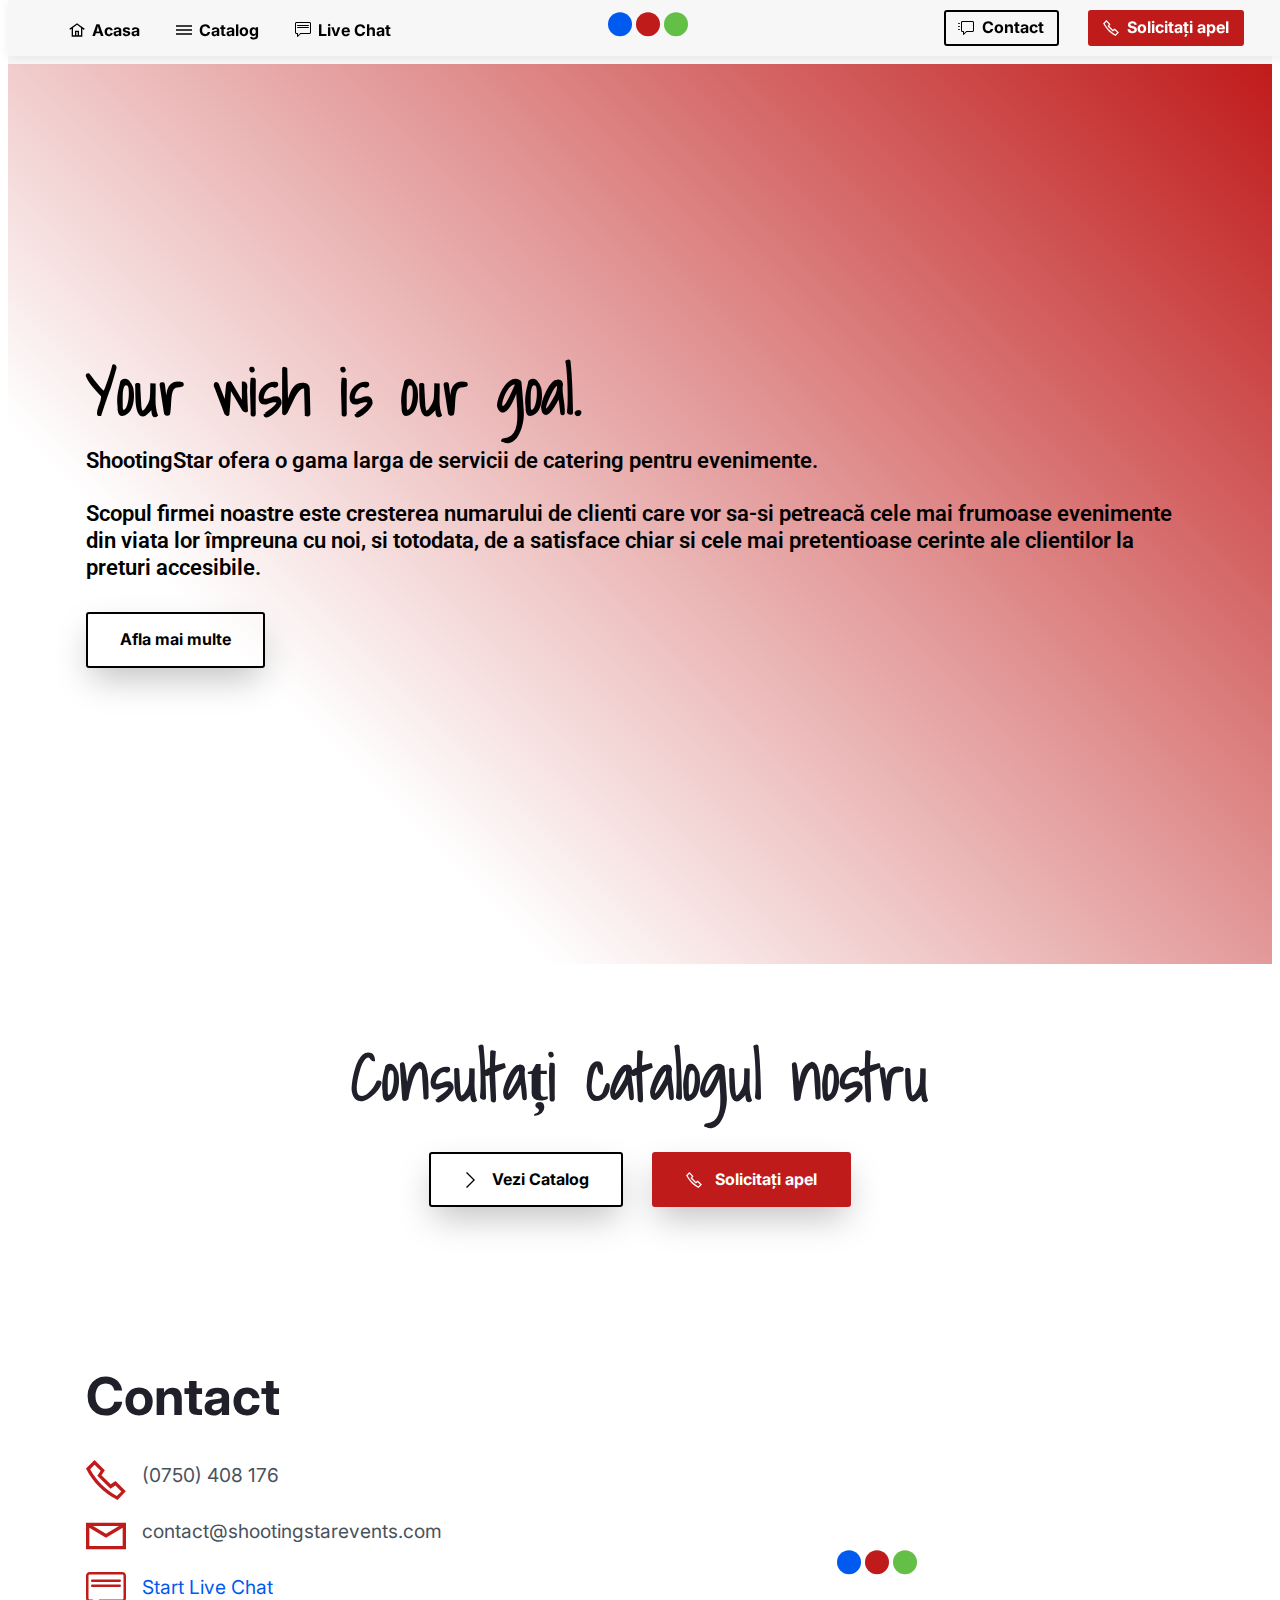
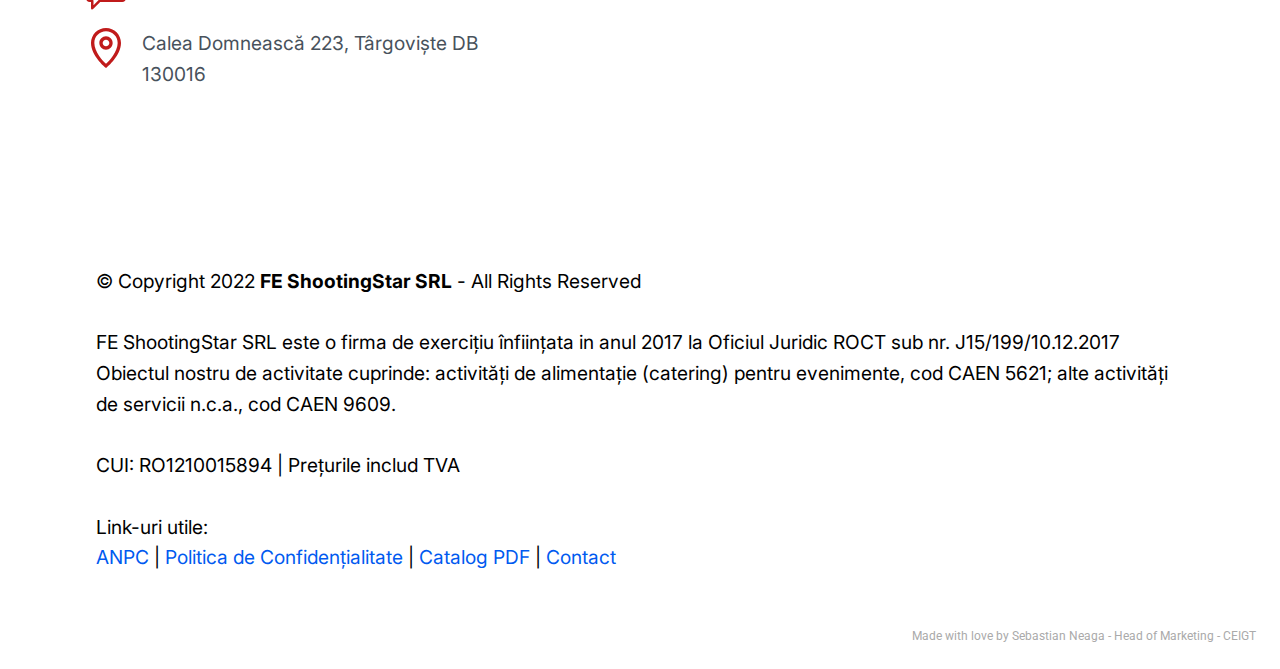
==== index.html @ e724f96f "FE" ====
<!DOCTYPE html>
<html amp >
<head>
  <!-- Site made by Sebastian Neaga -->
  <meta charset="UTF-8">
  <meta http-equiv="X-UA-Compatible" content="IE=edge">
  <meta name="generator" content="CEIGT">
  <meta name="viewport" content="width=device-width, initial-scale=1, minimum-scale=1">
  <link rel="shortcut icon" href="assets/images/logo-auto-x2-148x137.png" type="image/x-icon">
  <meta name="description" content="">
  <meta name="amp-script-src" content="">

  <title>Acasa</title>

<link rel="canonical" href="./">
 <style amp-boilerplate>body{-webkit-animation:-amp-start 8s steps(1,end) 0s 1 normal both;-moz-animation:-amp-start 8s steps(1,end) 0s 1 normal both;-ms-animation:-amp-start 8s steps(1,end) 0s 1 normal both;animation:-amp-start 8s steps(1,end) 0s 1 normal both}@-webkit-keyframes -amp-start{from{visibility:hidden}to{visibility:visible}}@-moz-keyframes -amp-start{from{visibility:hidden}to{visibility:visible}}@-ms-keyframes -amp-start{from{visibility:hidden}to{visibility:visible}}@-o-keyframes -amp-start{from{visibility:hidden}to{visibility:visible}}@keyframes -amp-start{from{visibility:hidden}to{visibility:visible}}</style>
<noscript><style amp-boilerplate>body{-webkit-animation:none;-moz-animation:none;-ms-animation:none;animation:none}</style></noscript>
<link href="https://fonts.googleapis.com/css?family=Shadows+Into+Light:400&display=swap" rel="stylesheet">
 <link href="https://fonts.googleapis.com/css?family=Inter:100,200,300,400,500,600,700,800,900&display=swap" rel="stylesheet">
 <link href="https://fonts.googleapis.com/css?family=Roboto:100,100i,300,300i,400,400i,500,500i,700,700i,900,900i&display=swap" rel="stylesheet">

 <style amp-custom>
div,span,h1,h2,h3,h4,h5,h6,p,blockquote,a,ol,ul,li,figcaption,textarea,input{font: inherit;}*{-webkit-box-sizing: border-box;box-sizing: border-box;outline: none;}*:focus{outline: none;}body{position: relative;font-style: normal;line-height: 1.6;color: #48525c;}section{background-color: #eeeeee;background-position: 50% 50%;background-repeat: no-repeat;background-size: cover;overflow: hidden;padding: 0;}h1,h2,h3,h4,h5,h6{margin: 0;padding: 0;}p,li,blockquote{letter-spacing: normal;line-height: 1.6;}ul,ol,blockquote,p{margin-bottom: 0;margin-top: 0;}a{cursor: pointer;}a,a:hover{text-decoration: none;}a.mbr-iconfont:hover{text-decoration: none;}h1,h2,h3,h4,h5,h6,.display-1,.display-2,.display-4,.display-5,.display-7{word-break: break-word;word-wrap: break-word;}b,strong{font-weight: bold;}blockquote{padding: 10px 0 10px 20px;position: relative;border-left: 3px solid;}input:-webkit-autofill,input:-webkit-autofill:hover,input:-webkit-autofill:focus,input:-webkit-autofill:active{-webkit-transition-delay: 9999s;transition-delay: 9999s;-webkit-transition-property: background-color,color;-o-transition-property: background-color,color;transition-property: background-color,color;}html,body{height: auto;min-height: 100vh;}.mbr-section-title{margin: 0;padding: 0;font-style: normal;line-height: 1.2;width: 100%;color: #20202a;}.mbr-section-subtitle{line-height: 1.2;width: 100%;color: #20202a;}.mbr-text{font-style: normal;line-height: 1.6;width: 100%;color: #48525c;font-weight: 400;}.mbr-white{color: #ffffff;}.mbr-black{color: #000000;}.align-left{text-align: left;}.align-left .list-item{justify-content: flex-start;}.align-center{text-align: center;}.align-center .list-item{justify-content: center;}.align-right{text-align: right;}.align-right .list-item{justify-content: flex-end;}@media (max-width: 767px){.align-left,.align-center,.align-right{text-align: center;}.align-left .list-item,.align-center .list-item,.align-right .list-item{justify-content: center;}}.mbr-light{font-weight: 300;}.mbr-regular{font-weight: 400;}.mbr-semibold{font-weight: 600;}.mbr-bold{font-weight: 700;}.icons-list a{margin: 0;}.icons-list a:last-child{margin: 0;}.mbr-figure{align-self: center;}.hidden{visibility: hidden;}.super-hide{display: none;}.inactive{-webkit-user-select: none;-moz-user-select: none;-ms-user-select: none;user-select: none;pointer-events: none;-webkit-user-drag: none;user-drag: none;}.mbr-overlay{position: absolute;bottom: 0;left: 0;right: 0;top: 0;z-index: 0;}.map-placeholder{display: none;}.google-map,.google-map iframe{position: relative;width: 100%;height: 400px;}amp-img{width: 100%;}amp-img img{max-height: 100%;max-width: 100%;}img.mbr-temp{width: 100%;}.rounded{border-radius: 50%;}.is-builder .nodisplay + img[async],.is-builder .nodisplay + img[decoding="async"],.is-builder amp-img > a + img[async],.is-builder amp-img > a + img[decoding="async"]{display: none;}html:not(.is-builder) amp-img > a{position: absolute;top: 0;bottom: 0;left: 0;right: 0;z-index: 1;}.is-builder .temp-amp-sizer{position: absolute;}.is-builder amp-youtube .temp-amp-sizer,.is-builder amp-vimeo .temp-amp-sizer{position: static;}.mobirise-spinner{position: absolute;top: 50%;left: 40%;margin-left: 10%;-webkit-transform: translate3d(-50%,-50%,0);z-index: 4;}.mobirise-spinner em{width: 24px;height: 24px;background: #3ac;border-radius: 100%;display: inline-block;-webkit-animation: slide 1s infinite;}.mobirise-spinner em:nth-child(1){-webkit-animation-delay: 0.1s;}.mobirise-spinner em:nth-child(2){-webkit-animation-delay: 0.2s;}.mobirise-spinner em:nth-child(3){-webkit-animation-delay: 0.3s;}@-moz-keyframes slide{0%{-webkit-transform: scale(1);}50%{opacity: 0.3;-webkit-transform: scale(2);}100%{-webkit-transform: scale(1);}}@-webkit-keyframes slide{0%{-webkit-transform: scale(1);}50%{opacity: 0.3;-webkit-transform: scale(2);}100%{-webkit-transform: scale(1);}}@-o-keyframes slide{0%{-webkit-transform: scale(1);}50%{opacity: 0.3;-webkit-transform: scale(2);}100%{-webkit-transform: scale(1);}}@keyframes slide{0%{-webkit-transform: scale(1);}50%{opacity: 0.3;-webkit-transform: scale(2);}100%{-webkit-transform: scale(1);}}.mobirise-loader .amp-active > div{display: none;}.iconfont-wrapper{display: inline-flex;}.mbr-flex{display: flex;}.flex-wrap{flex-wrap: wrap;}.mbr-jc-s{justify-content: flex-start;}.mbr-jc-c{justify-content: center;}.mbr-jc-e{justify-content: flex-end;}.mbr-row-reverse{flex-direction: row-reverse;}.mbr-column{flex-direction: column;}amp-img,img{height: 100%;width: 100%;}.hidden-slide{display: none;}.visible-slide{display: flex;}section,.container,.container-fluid{position: relative;word-wrap: break-word;}.mbr-fullscreen .mbr-overlay{min-height: 100vh;}.mbr-fullscreen{display: flex;align-items: center;height: 100vh;min-height: 100vh;padding: 3rem 0;}.container{padding: 0 1rem;width: 100%;margin-right: auto;margin-left: auto;}@media (max-width: 767px){.container{max-width: 540px;}} @media (min-width: 768px){.container{max-width: 720px;}} @media (min-width: 992px){.container{max-width: 960px;}} @media (min-width: 1200px){.container{max-width: 1140px;}}.container-fluid{width: 100%;padding: 0 1rem;}.btn{position: relative;font-weight: 700;margin: 0.4rem 0.9rem;border: 2px solid;font-style: normal;white-space: normal;transition: all 0.3s cubic-bezier(0.25,0.1,0.25,1);display: inline-flex;align-items: center;justify-content: center;word-break: break-word;line-height: 1.2rem;letter-spacing: normal;}.btn-form{padding: 1rem 2rem;}.btn-form:hover{cursor: pointer;}.btn{padding: 1rem 2rem;border-radius: 3px;}.btn-sm{padding: 0.4rem 0.8rem;border-radius: 3px;}.btn-md{padding: 1rem 2rem;border-radius: 3px;}.btn-lg{padding: 1.2rem 3.2rem;border-radius: 3px;}form .btn,form .mbr-section-btn{margin: 0;}.note-popover .btn:after{display: none;}.mbr-section-btn{margin: 0 -0.9rem;font-size: 0;}nav .mbr-section-btn{margin-left: 0rem;margin-right: 0rem;}.btn .mbr-iconfont,.btn.btn-md .mbr-iconfont{cursor: pointer;margin: 0 0.8rem 0 0;}.btn-sm .mbr-iconfont{margin: 0 0.5rem 0 0;}[type="submit"]{-webkit-appearance: none;}section.menu{min-height: 56px;overflow: visible;padding: 0;}.menu-container{display: flex;-webkit-box-pack: justify;-ms-flex-pack: justify;justify-content: space-between;align-items: center;min-height: 56px;}@media (max-width: 991px){.menu-container{max-width: 100%;padding: 0.5rem 1rem;}} @media (max-width: 767px){.menu-container{padding: 0.5rem 1rem;}}.navbar{z-index: 100;width: 100%;position: absolute;box-shadow: 0 2px 10px 0 rgba(0,0,0,0.07);}.navbar-fixed-top{position: fixed;top: 0;}.navbar-brand{display: flex;align-items: center;word-break: break-word;z-index: 1;}.navbar-logo{margin: 0 0.8rem 0 0;}@media (max-width: 767px){.navbar-logo amp-img{max-height: 35px;max-width: 35px;}}.navbar-caption-wrap{display: flex;}.navbar .navbar-collapse{display: flex;-ms-flex-preferred-size: auto;flex-basis: auto;align-items: center;justify-content: space-between;width: 100%;}@media (max-width: 991px){.navbar .navbar-collapse{display: none;position: absolute;top: 0;right: 0;height: 100vh;overflow-y: auto;padding: 70px 2rem 1rem;z-index: 1;}}@media (max-width: 991px){.navbar.opened .navbar-collapse.show,.navbar.opened .navbar-collapse.collapsing{display: block;}.is-builder .navbar-collapse{position: fixed;}}.navbar-nav{list-style-type: none;display: flex;flex-wrap: wrap;padding-left: 0;min-width: 10rem;}@media (max-width: 991px){.navbar-nav{flex-direction: column;}} .navbar-nav .mbr-iconfont{margin: 0 0.2rem 0 0;}.nav-item{word-break: break-all;}.nav-link{display: flex;align-items: center;justify-content: center;}.nav-link,.navbar-caption{transition: all 0.2s;letter-spacing: normal;}.nav-dropdown .dropdown-menu{min-width: 10rem;position: absolute;left: 0;padding: 10px 0;border-radius: 0 0 4px 4px;transition: opacity 0.2s cubic-bezier(0.25,0.1,0.25,1);}.nav-dropdown .dropdown-menu .dropdown-item{line-height: normal;display: flex;justify-content: center;align-items: center;padding: 0 15px;margin: 20px 0;white-space: nowrap;}.nav-dropdown .dropdown-menu .dropdown-item:active{background: none;}.nav-dropdown .dropdown-menu .dropdown{position: relative;}.dropdown-menu .dropdown:hover > .dropdown-menu{opacity: 1;pointer-events: all;}.nav-dropdown .dropdown-submenu{top: 0;left: 100%;margin: 0;}.nav-item.dropdown{position: relative;}.nav-item.dropdown .dropdown-menu{opacity: 0;pointer-events: none;}.nav-item.dropdown:hover > .dropdown-menu{opacity: 1;pointer-events: all;}.link.dropdown-toggle:after{content: "";margin-left: 0.25rem;border-top: 0.35em solid;border-right: 0.35em solid transparent;border-left: 0.35em solid transparent;border-bottom: 0;}.navbar .dropdown.open > .dropdown-menu{display: block;}@media (max-width: 991px){.is-builder .nav-dropdown .dropdown-menu{position: relative;}.nav-dropdown .dropdown-submenu{left: 0;}.nav-dropdown .dropdown-menu .dropdown-item{padding: 0;margin: 0 0 1rem 0;justify-content: center;}.nav-dropdown .dropdown-menu .dropdown-item:after{right: auto;}.navbar.opened .dropdown-menu{top: 0;}.dropdown-toggle[data-toggle="dropdown-submenu"]:after{content: "";margin-left: 0.25rem;border-top: 0.35em solid;border-right: 0.35em solid transparent;border-left: 0.35em solid transparent;border-bottom: 0;top: 55%;}}.navbar-buttons{display: flex;flex-wrap: wrap;align-items: center;justify-content: center;}@media (max-width: 991px){.navbar-buttons{flex-direction: column;}}.menu-social-list{display: flex;align-items: center;justify-content: center;flex-wrap: wrap;}.menu-social-list a{margin: 0 0.5rem;}.menu-social-list a span{font-size: 1.5rem;}button.navbar-toggler{position: relative;width: 31px;height: 20px;cursor: pointer;transition: all .2s;-ms-flex-item-align: center;-ms-grid-row-align: center;align-self: center;}.hamburger span{position: absolute;right: 0;width: 30px;height: 2px;border-right: 5px;}.hamburger span:nth-child(1){top: 0;transition: all .2s;}.hamburger span:nth-child(2){top: 8px;transition: all .15s;}.hamburger span:nth-child(3){top: 8px;transition: all .15s;}.hamburger span:nth-child(4){top: 16px;transition: all .2s;}nav.opened .navbar-toggler:not(.hide) .hamburger span:nth-child(4),nav.opened .navbar-toggler:not(.hide) .hamburger span:nth-child(1){top: 8px;width: 0;opacity: 0;right: 50%;transition: all .2s;}nav.opened .navbar-toggler:not(.hide) .hamburger span:nth-child(2){transform: rotate(-45deg);transition: all .25s;}nav.opened .navbar-toggler:not(.hide) .hamburger span:nth-child(3){transform: rotate(45deg);transition: all .25s;}.ampstart-btn.hamburger{position: relative;margin-left: auto;height: 20px;width: 30px;background: none;border: none;cursor: pointer;z-index: 1000;}@media (min-width: 992px){.nav-dropdown .dropdown-menu{box-shadow: 0 10px 25px 0 rgba(0,0,0,0.2);}.ampstart-btn,amp-sidebar{display: none;}.dropdown-menu .dropdown-toggle:after{content: "";border-bottom: 0.35em solid transparent;border-left: 0.35em solid;border-right: 0;border-top: 0.35em solid transparent;margin-left: 0.3rem;margin-top: -0.3077em;position: absolute;right: 1.1538em;top: 50%;}}.close-sidebar{width: 30px;height: 30px;position: relative;cursor: pointer;background-color: transparent;border: none;}.close-sidebar span{position: absolute;left: 0;width: 30px;height: 2px;border-right: 5px;top: 14px;}.close-sidebar span:nth-child(1){transform: rotate(-45deg);}.close-sidebar span:nth-child(2){transform: rotate(45deg);}.builder-sidebar{position: relative;height: 100vh;overflow-y: auto;min-width: 10rem;z-index: 1030;padding: 1rem 2rem;max-width: 20rem;}.builder-sidebar .dropdown:hover > .dropdown-menu{position: relative;text-align: center;}section.sidebar-open:before{content: '';position: fixed;top: 0;bottom: 0;right: 0;left: 0;background-color: rgba(0,0,0,0.2);z-index: 1040;}.is-builder section.horizontal-menu .ampstart-btn{display: none;}.is-builder section.horizontal-menu .dropdown-menu{z-index: auto;opacity: 1;pointer-events: auto;}.is-builder .menu{overflow: visible;}#sidebar{background-color: transparent;}.card-title{margin: 0;}.card{position: relative;background-color: transparent;border: none;border-radius: 0;width: 100%;padding: 0 1rem;}@media (max-width: 767px){.card:not(.last-child){padding-bottom: 30px;}} .card .card-img{width: auto;border-radius: 0;}.card .card-wrapper{height: 100%;}@media (max-width: 767px){.card .card-wrapper{flex-direction: column;}} .card img{height: 100%;-o-object-fit: cover;object-fit: cover;-o-object-position: center;object-position: center;}.card-inner,.items-list{display: flex;flex-direction: column;}.items-list{list-style-type: none;padding: 0;}.items-list .list-item{padding: 1rem 2rem;}.card-head{padding: 1.5rem 2rem;}.card-price-wrap{padding: 1rem 2rem;}.card-button{padding: 1rem;margin: 0;}.timeline-wrap{position: relative;}.timeline-wrap .iconBackground{position: absolute;left: 50%;width: 20px;height: 20px;line-height: 30px;text-align: center;border-radius: 50%;font-size: 30px;display: inline-block;background-color: #000000;top: 20px;margin: 0 0 0 -10px;}@media (max-width: 767px){.timeline-wrap .iconBackground{left: 0;}}.separline{position: relative;}@media (max-width: 767px){.separline:not(.last-child){padding-bottom: 2rem;}} .separline:before{position: absolute;content: "";width: 2px;background-color: #000000;left: calc(50% - 1px);height: calc(100% - 20px);top: 40px;}@media (max-width: 767px){.separline:before{left: 0;}}.gallery-img-wrap{position: relative;height: 100%;}.gallery-img-wrap:hover{cursor: pointer;}.gallery-img-wrap:hover .icon-wrap,.gallery-img-wrap:hover .caption-on-hover{opacity: 1;}.gallery-img-wrap:hover:after{opacity: .5;}.gallery-img-wrap amp-img{height: 100%;}.gallery-img-wrap:after{content: "";position: absolute;top: 0;bottom: 0;left: 0;right: 0;background: #000;opacity: 0;transition: opacity 0.2s;pointer-events: none;}.gallery-img-wrap .icon-wrap,.gallery-img-wrap .img-caption{z-index: 3;pointer-events: none;position: absolute;}.gallery-img-wrap .icon-wrap,.gallery-img-wrap .caption-on-hover{opacity: 0;transition: opacity 0.2s;}.gallery-img-wrap .icon-wrap{left: 50%;top: 50%;transform: translate(-50%,-50%);background-color: #fff;padding: .5rem;border-radius: 50%;}.gallery-img-wrap .amp-iconfont{color: #000;font-size: 1rem;width: 1rem;display: block;}.gallery-img-wrap .img-caption{left: 0;right: 0;}.gallery-img-wrap .img-caption.caption-top{top: 0;}.gallery-img-wrap .img-caption.caption-bottom{bottom: 0;}.gallery-img-wrap .img-caption:not(.caption-on-hover):after{content: "";position: absolute;top: 0;left: 0;right: 0;height: 100%;transition: opacity 0.2s;z-index: -1;pointer-events: none;}@media (max-width: 767px){.gallery-img-wrap:after,.gallery-img-wrap:hover:after,.gallery-img-wrap .icon-wrap{display: none;}.gallery-img-wrap .caption-on-hover{opacity: 1;}}.is-builder .gallery-img-wrap .icon-wrap,.is-builder .gallery-img-wrap .img-caption > *{pointer-events: all;}.amp-carousel-button,.dots-wrapper .dots span{transition: all 0.4s;cursor: pointer;outline: none;}.amp-carousel-button{width: 50px;height: 50px;border-radius: 50%;}.dots-wrapper .dots{display: inline-block;margin: 4px 8px;}.dots-wrapper .dots span{display: block;border-radius: 12px;height: 24px;width: 24px;background-color: #ffffff;border: 10px solid #cccccc;opacity: 0.5;}.dots-wrapper .dots span.current{width: 40px;}.dots-wrapper .dots span:hover,.dots-wrapper .dots span.current{opacity: 1;}.amp-carousel-button-next:after{right: 1rem;}.amp-carousel-button-prev:after{left: 1rem;}button.btn-img{cursor: pointer;}.is-builder .preview button.btn-img{opacity: 0.5;position: relative;pointer-events: none;}amp-image-lightbox,.lightbox{background: rgba(0,0,0,0.8);display: flex;flex-wrap: wrap;align-items: center;justify-content: center;width: 100%;height: 100%;overflow: auto;}amp-image-lightbox a.control,.lightbox a.control{position: absolute;cursor: default;top: 0;right: 0;}amp-image-lightbox .close,.lightbox .close{background: none;border: none;position: absolute;top: 16px;right: 16px;height: 32px;width: 32px;cursor: pointer;z-index: 1000;}amp-image-lightbox .close:before,amp-image-lightbox .close:after,.lightbox .close:before,.lightbox .close:after{position: absolute;top: 0;right: 16px;content: ' ';height: 32px;width: 2px;background-color: #fff;}amp-image-lightbox .close:before,.lightbox .close:before{transform: rotate(45deg);}amp-image-lightbox .close:after,.lightbox .close:after{transform: rotate(-45deg);}amp-image-lightbox .video-block,.lightbox .video-block{width: 100%;}div[submit-success] > *,div[submit-error] > *{padding: 15px;margin-bottom: 1rem;}.form-block{z-index: 1;background-color: transparent;padding: 0;position: relative;overflow: hidden;}.form-block .mbr-overlay{z-index: -1;}@media (max-width: 991px){.form-block{padding: 0;}}form input,form textarea,form select{padding: 1rem;line-height: 1.2rem;width: 100%;background: #ffffff;border-width: 2px;border-style: solid;border-color: #767676;border-radius: 3px;color: #000000;}form input[type="checkbox"],form input[type="radio"]{border: none;background: none;width: auto;}form .field{padding-bottom: 0.5rem;padding-top: 0.5rem;}form textarea.field-input{height: 200px;}form .fieldset{display: flex;justify-content: center;flex-wrap: wrap;align-items: center;}textarea[type="hidden"]{display: none;}.form-check{margin-bottom: 0;}.form-check-label{padding-left: 0;}.form-check-input{position: relative;margin: 4px;}.form-check-inline{display: inline-flex;align-items: center;padding-left: 0;margin-right: .75rem;}.mbr-row,.mbr-form-row{display: -webkit-box;display: -ms-flexbox;display: flex;-ms-flex-wrap: wrap;flex-wrap: wrap;margin-left: -1rem;margin-right: -1rem;}.mbr-form-row{margin-left: -0.5rem;margin-right: -0.5rem;}.mbr-form-row > [class*="mbr-col"]{padding-left: 0.5rem;padding-right: 0.5rem;}@media (max-width: 767px){.mbr-col,.mbr-col-auto{padding-right: 1rem;padding-left: 1rem;}.mbr-col-sm-12{-ms-flex: 0 0 100%;-webkit-box-flex: 0;flex: 0 0 100%;max-width: 100%;padding-right: 1rem;padding-left: 1rem;}}@media (min-width: 768px){.mbr-col,.mbr-col-auto{padding-right: 1rem;padding-left: 1rem;}.mbr-col-md-2{-ms-flex: 0 0 16.6666666667%;-webkit-box-flex: 0;flex: 0 0 16.6666666667%;max-width: 16.6666666667%;padding-right: 1rem;padding-left: 1rem;}.mbr-col-md-3{-ms-flex: 0 0 25%;-webkit-box-flex: 0;flex: 0 0 25%;max-width: 25%;padding-right: 1rem;padding-left: 1rem;}.mbr-col-md-4{-ms-flex: 0 0 33.3333333333%;-webkit-box-flex: 0;flex: 0 0 33.3333333333%;max-width: 33.3333333333%;padding-right: 1rem;padding-left: 1rem;}.mbr-col-md-5{-ms-flex: 0 0 41.6666666667%;-webkit-box-flex: 0;flex: 0 0 41.6666666667%;max-width: 41.6666666667%;padding-right: 1rem;padding-left: 1rem;}.mbr-col-md-6{-ms-flex: 0 0 50%;-webkit-box-flex: 0;flex: 0 0 50%;max-width: 50%;padding-right: 1rem;padding-left: 1rem;}.mbr-col-md-7{-ms-flex: 0 0 58.3333333333%;-webkit-box-flex: 0;flex: 0 0 58.3333333333%;max-width: 58.3333333333%;padding-right: 1rem;padding-left: 1rem;}.mbr-col-md-8{-ms-flex: 0 0 66.6666666667%;-webkit-box-flex: 0;flex: 0 0 66.6666666667%;max-width: 66.6666666667%;padding-right: 1rem;padding-left: 1rem;}.mbr-col-md-10{-ms-flex: 0 0 83.3333333333%;-webkit-box-flex: 0;flex: 0 0 83.3333333333%;max-width: 83.3333333333%;padding-right: 1rem;padding-left: 1rem;}.mbr-col-md-12{-ms-flex: 0 0 100%;-webkit-box-flex: 0;flex: 0 0 100%;max-width: 100%;padding-right: 1rem;padding-left: 1rem;}}.mbr-col{-ms-flex: 1 1 auto;-webkit-box-flex: 1;flex: 1 1 auto;max-width: 100%;}.mbr-col-auto{-ms-flex: 0 0 auto;flex: 0 0 auto;width: auto;}@media (min-width: 992px){.mbr-col,.mbr-col-auto{padding-right: 1rem;padding-left: 1rem;}.mbr-col-lg-2{-ms-flex: 0 0 16.6666666667%;-webkit-box-flex: 0;flex: 0 0 16.6666666667%;max-width: 16.6666666667%;padding-right: 1rem;padding-left: 1rem;}.mbr-col-lg-3{-ms-flex: 0 0 25%;-webkit-box-flex: 0;flex: 0 0 25%;max-width: 25%;padding-right: 1rem;padding-left: 1rem;}.mbr-col-lg-4{-ms-flex: 0 0 33.3333333333%;-webkit-box-flex: 0;flex: 0 0 33.3333333333%;max-width: 33.3333333333%;padding-right: 1rem;padding-left: 1rem;}.mbr-col-lg-5{-ms-flex: 0 0 41.6666666667%;-webkit-box-flex: 0;flex: 0 0 41.6666666667%;max-width: 41.6666666667%;padding-right: 1rem;padding-left: 1rem;}.mbr-col-lg-6{-ms-flex: 0 0 50%;-webkit-box-flex: 0;flex: 0 0 50%;max-width: 50%;padding-right: 1rem;padding-left: 1rem;}.mbr-col-lg-7{-ms-flex: 0 0 58.3333333333%;-webkit-box-flex: 0;flex: 0 0 58.3333333333%;max-width: 58.3333333333%;padding-right: 1rem;padding-left: 1rem;}.mbr-col-lg-8{-ms-flex: 0 0 66.6666666667%;-webkit-box-flex: 0;flex: 0 0 66.6666666667%;max-width: 66.6666666667%;padding-right: 1rem;padding-left: 1rem;}.mbr-col-lg-9{-ms-flex: 0 0 75%;-webkit-box-flex: 0;flex: 0 0 75%;max-width: 75%;padding-right: 1rem;padding-left: 1rem;}.mbr-col-lg-10{-ms-flex: 0 0 83.3333333333%;-webkit-box-flex: 0;flex: 0 0 83.3333333333%;max-width: 83.3333333333%;padding-right: 1rem;padding-left: 1rem;}.mbr-col-lg-12{-ms-flex: 0 0 100%;-webkit-box-flex: 0;flex: 0 0 100%;max-width: 100%;padding-right: 1rem;padding-left: 1rem;}}@media (min-width: 992px){.lg-pb{padding-bottom: 3rem;}}@media (max-width: 991px){.md-pb{padding-bottom: 3rem;}}.mbr-pt-1,.mbr-py-1{padding-top: 10px;}.mbr-pb-1,.mbr-py-1{padding-bottom: 10px;}.mbr-px-1{padding-left: 10px;padding-right: 10px;}.mbr-p-1{padding: 10px;}.mbr-pt-2,.mbr-py-2{padding-top: 1rem;}.mbr-pb-2,.mbr-py-2{padding-bottom: 1rem;}.mbr-px-2{padding-left: 1rem;padding-right: 1rem;}.mbr-p-2{padding: 1rem;}.mbr-pt-3,.mbr-py-3{padding-top: 25px;}.mbr-pb-3,.mbr-py-3{padding-bottom: 25px;}.mbr-px-3{padding-left: 25px;padding-right: 25px;}.mbr-p-3{padding: 25px;}.mbr-pt-4,.mbr-py-4{padding-top: 2rem;}.mbr-pb-4,.mbr-py-4{padding-bottom: 2rem;}.mbr-px-4{padding-left: 2rem;padding-right: 2rem;}.mbr-p-4{padding: 2rem;}.mbr-pt-5,.mbr-py-5{padding-top: 3rem;}.mbr-pb-5,.mbr-py-5{padding-bottom: 3rem;}.mbr-px-5{padding-left: 3rem;padding-right: 3rem;}.mbr-p-5{padding: 3rem;}@media (max-width: 991px){.mbr-py-4,.mbr-py-5{padding-top: 1rem;padding-bottom: 1rem;}.mbr-px-4,.mbr-px-5{padding-left: 1rem;padding-right: 1rem;}.mbr-p-3,.mbr-p-4,.mbr-p-5{padding: 1rem;}}.mbr-ml-auto{margin-left: auto;}.mbr-mr-auto{margin-right: auto;}.mbr-m-auto{margin: auto;}#scrollToTopMarker{position: absolute;width: 0px;height: 0px;top: 300px;}#scrollToTopButton{position: fixed;bottom: 25px;right: 25px;opacity: .4;z-index: 5000;font-size: 32px;height: 60px;width: 60px;border: none;border-radius: 3px;cursor: pointer;}#scrollToTopButton:focus{outline: none;}#scrollToTopButton a:before{content: '';position: absolute;height: 40%;top: 36%;width: 2px;left: calc(50% - 1px);}#scrollToTopButton a:after{content: '';position: absolute;border-top: 2px solid;border-right: 2px solid;width: 40%;height: 40%;left: calc(30% - 1px);bottom: 30%;transform: rotate(-45deg);}.is-builder #scrollToTopButton a:after{left: 30%;}a{font-style: normal;}@media (max-width: 767px){.mbr-section-btn,.mbr-section-title{text-align: center;}}@media (min-width: 992px){.mbr-col-lg-11{flex: 0 0 91.666%;max-width: 91.666%;padding-right: 1rem;padding-left: 1rem;}}
body{font-family: Inter;}blockquote{border-color: #005af0;}div[submit-success] > *{background: #64bf46;color: #ffffff;}div[submit-error] > *{background: #ffdc00;color: #000000;}.display-1{font-family: 'Shadows Into Light',handwriting;font-size: 4rem;}.display-2{font-family: 'Inter',sans-serif;font-size: 3.25rem;}.display-4{font-family: 'Inter',sans-serif;font-size: 1rem;}.display-5{font-family: 'Roboto',sans-serif;font-size: 1.4rem;}.display-7{font-family: 'Inter',sans-serif;font-size: 1.2rem;}.display-1 .mbr-iconfont-btn{font-size: 4rem;width: 4rem;}.display-2 .mbr-iconfont-btn{font-size: 3.25rem;width: 3.25rem;}.display-4 .mbr-iconfont-btn{font-size: 1rem;width: 1rem;}.display-5 .mbr-iconfont-btn{font-size: 1.4rem;width: 1.4rem;}.display-7 .mbr-iconfont-btn{font-size: 1.2rem;width: 1.2rem;}@media (max-width: 768px){.display-1{font-size: 3.2rem;font-size: calc( 2.05rem + (4 - 2.05) * ((100vw - 20rem) / (48 - 20)));line-height: calc( 1.4 * (2.05rem + (4 - 2.05) * ((100vw - 20rem) / (48 - 20))));}.display-2{font-size: 2.6rem;font-size: calc( 1.7874999999999999rem + (3.25 - 1.7874999999999999) * ((100vw - 20rem) / (48 - 20)));line-height: calc( 1.4 * (1.7874999999999999rem + (3.25 - 1.7874999999999999) * ((100vw - 20rem) / (48 - 20))));}.display-4{font-size: 0.8rem;font-size: calc( 1rem + (1 - 1) * ((100vw - 20rem) / (48 - 20)));line-height: calc( 1.4 * (1rem + (1 - 1) * ((100vw - 20rem) / (48 - 20))));}.display-5{font-size: 1.12rem;font-size: calc( 1.14rem + (1.4 - 1.14) * ((100vw - 20rem) / (48 - 20)));line-height: calc( 1.4 * (1.14rem + (1.4 - 1.14) * ((100vw - 20rem) / (48 - 20))));}.display-7{font-size: 0.96rem;font-size: calc( 1.07rem + (1.2 - 1.07) * ((100vw - 20rem) / (48 - 20)));line-height: calc( 1.4 * (1.07rem + (1.2 - 1.07) * ((100vw - 20rem) / (48 - 20))));}}.bg-primary{background-color: #005af0;}.bg-success{background-color: #64bf46;}.bg-info{background-color: #eb49e1;}.bg-warning{background-color: #ff8f00;}.bg-danger{background-color: #ffdc00;}.btn-primary,.btn-primary:active,.btn-primary.active{background-color: #005af0;border-color: #005af0;color: #ffffff;}.btn-primary:hover,.btn-primary:focus,.btn-primary.focus{color: #ffffff;background-color: #003da3;border-color: #003da3;}.btn-primary.disabled,.btn-primary:disabled{color: #ffffff;background-color: #003da3;border-color: #003da3;}.btn-secondary,.btn-secondary:active,.btn-secondary.active{background-color: #c01b1b;border-color: #c01b1b;color: #ffffff;}.btn-secondary:hover,.btn-secondary:focus,.btn-secondary.focus{color: #ffffff;background-color: #7d1212;border-color: #7d1212;}.btn-secondary.disabled,.btn-secondary:disabled{color: #ffffff;background-color: #7d1212;border-color: #7d1212;}.btn-info,.btn-info:active,.btn-info.active{background-color: #eb49e1;border-color: #eb49e1;color: #ffffff;}.btn-info:hover,.btn-info:focus,.btn-info.focus{color: #ffffff;background-color: #d117c5;border-color: #d117c5;}.btn-info.disabled,.btn-info:disabled{color: #ffffff;background-color: #d117c5;border-color: #d117c5;}.btn-success,.btn-success:active,.btn-success.active{background-color: #64bf46;border-color: #64bf46;color: #ffffff;}.btn-success:hover,.btn-success:focus,.btn-success.focus{color: #ffffff;background-color: #46892f;border-color: #46892f;}.btn-success.disabled,.btn-success:disabled{color: #ffffff;background-color: #46892f;border-color: #46892f;}.btn-warning,.btn-warning:active,.btn-warning.active{background-color: #ff8f00;border-color: #ff8f00;color: #ffffff;}.btn-warning:hover,.btn-warning:focus,.btn-warning.focus{color: #ffffff;background-color: #b36400;border-color: #b36400;}.btn-warning.disabled,.btn-warning:disabled{color: #ffffff;background-color: #b36400;border-color: #b36400;}.btn-danger,.btn-danger:active,.btn-danger.active{background-color: #ffdc00;border-color: #ffdc00;color: #000000;}.btn-danger:hover,.btn-danger:focus,.btn-danger.focus{color: #000000;background-color: #b39a00;border-color: #b39a00;}.btn-danger.disabled,.btn-danger:disabled{color: #000000;background-color: #b39a00;border-color: #b39a00;}.btn-black,.btn-black:active,.btn-black.active{background-color: #333333;border-color: #333333;color: #ffffff;}.btn-black:hover,.btn-black:focus,.btn-black.focus{color: #ffffff;background-color: #0d0d0d;border-color: #0d0d0d;}.btn-black.disabled,.btn-black:disabled{color: #ffffff;background-color: #0d0d0d;border-color: #0d0d0d;}.btn-white,.btn-white:active,.btn-white.active{background-color: #ffffff;border-color: #ffffff;color: #808080;}.btn-white:hover,.btn-white:focus,.btn-white.focus{color: #808080;background-color: #d9d9d9;border-color: #d9d9d9;}.btn-white.disabled,.btn-white:disabled{color: #808080;background-color: #d9d9d9;border-color: #d9d9d9;}.btn-white,.btn-white:active,.btn-white.active{color: #333333;}.btn-white:hover,.btn-white:focus,.btn-white.focus{color: #333333;}.btn-white.disabled,.btn-white:disabled{color: #333333;}.btn-primary-outline,.btn-primary-outline:active,.btn-primary-outline.active{background: none;border-color: #00348a;color: #00348a;}.btn-primary-outline:hover,.btn-primary-outline:focus,.btn-primary-outline.focus{color: #ffffff;background-color: #005af0;border-color: #005af0;}.btn-primary-outline.disabled,.btn-primary-outline:disabled{color: #ffffff;background-color: #005af0;border-color: #005af0;}.btn-secondary-outline,.btn-secondary-outline:active,.btn-secondary-outline.active{background: none;border-color: #670e0e;color: #670e0e;}.btn-secondary-outline:hover,.btn-secondary-outline:focus,.btn-secondary-outline.focus{color: #ffffff;background-color: #c01b1b;border-color: #c01b1b;}.btn-secondary-outline.disabled,.btn-secondary-outline:disabled{color: #ffffff;background-color: #c01b1b;border-color: #c01b1b;}.btn-info-outline,.btn-info-outline:active,.btn-info-outline.active{background: none;border-color: #ba14af;color: #ba14af;}.btn-info-outline:hover,.btn-info-outline:focus,.btn-info-outline.focus{color: #ffffff;background-color: #eb49e1;border-color: #eb49e1;}.btn-info-outline.disabled,.btn-info-outline:disabled{color: #ffffff;background-color: #eb49e1;border-color: #eb49e1;}.btn-success-outline,.btn-success-outline:active,.btn-success-outline.active{background: none;border-color: #3c7629;color: #3c7629;}.btn-success-outline:hover,.btn-success-outline:focus,.btn-success-outline.focus{color: #ffffff;background-color: #64bf46;border-color: #64bf46;}.btn-success-outline.disabled,.btn-success-outline:disabled{color: #ffffff;background-color: #64bf46;border-color: #64bf46;}.btn-warning-outline,.btn-warning-outline:active,.btn-warning-outline.active{background: none;border-color: #995600;color: #995600;}.btn-warning-outline:hover,.btn-warning-outline:focus,.btn-warning-outline.focus{color: #ffffff;background-color: #ff8f00;border-color: #ff8f00;}.btn-warning-outline.disabled,.btn-warning-outline:disabled{color: #ffffff;background-color: #ff8f00;border-color: #ff8f00;}.btn-danger-outline,.btn-danger-outline:active,.btn-danger-outline.active{background: none;border-color: #998400;color: #998400;}.btn-danger-outline:hover,.btn-danger-outline:focus,.btn-danger-outline.focus{color: #000000;background-color: #ffdc00;border-color: #ffdc00;}.btn-danger-outline.disabled,.btn-danger-outline:disabled{color: #000000;background-color: #ffdc00;border-color: #ffdc00;}.btn-black-outline,.btn-black-outline:active,.btn-black-outline.active{background: none;border-color: #000000;color: #000000;}.btn-black-outline:hover,.btn-black-outline:focus,.btn-black-outline.focus{color: #ffffff;background-color: #333333;border-color: #333333;}.btn-black-outline.disabled,.btn-black-outline:disabled{color: #ffffff;background-color: #333333;border-color: #333333;}.btn-white-outline,.btn-white-outline:active,.btn-white-outline.active{background: none;border-color: #ffffff;color: #ffffff;}.btn-white-outline:hover,.btn-white-outline:focus,.btn-white-outline.focus{color: #333333;background-color: #ffffff;border-color: #ffffff;}.text-primary{color: #005af0;}.text-secondary{color: #c01b1b;}.text-success{color: #64bf46;}.text-info{color: #eb49e1;}.text-warning{color: #ff8f00;}.text-danger{color: #ffdc00;}.text-white{color: #ffffff;}.text-black{color: #000000;}a.text-primary:hover,a.text-primary:focus{color: #00348a;}a.text-secondary:hover,a.text-secondary:focus{color: #670e0e;}a.text-success:hover,a.text-success:focus{color: #3c7629;}a.text-info:hover,a.text-info:focus{color: #ba14af;}a.text-warning:hover,a.text-warning:focus{color: #995600;}a.text-danger:hover,a.text-danger:focus{color: #998400;}a.text-white:hover,a.text-white:focus{color: #cccccc;}a.text-black:hover,a.text-black:focus{color: #4d4d4d;}.alert-success{background-color: #64bf46;}.alert-info{background-color: #eb49e1;}.alert-warning{background-color: #ff8f00;}.alert-danger{background-color: #ffdc00;}a,a:hover{color: #005af0;}.mbr-plan-header.bg-primary .mbr-plan-subtitle,.mbr-plan-header.bg-primary .mbr-plan-price-desc{color: #bdd6ff;}.mbr-plan-header.bg-success .mbr-plan-subtitle,.mbr-plan-header.bg-success .mbr-plan-price-desc{color: #b3e0a5;}.mbr-plan-header.bg-info .mbr-plan-subtitle,.mbr-plan-header.bg-info .mbr-plan-price-desc{color: #ffffff;}.mbr-plan-header.bg-warning .mbr-plan-subtitle,.mbr-plan-header.bg-warning .mbr-plan-price-desc{color: #ffe9cc;}.mbr-plan-header.bg-danger .mbr-plan-subtitle,.mbr-plan-header.bg-danger .mbr-plan-price-desc{color: #fff8cc;}.mobirise-spinner em:nth-child(1){background: #005af0;}.mobirise-spinner em:nth-child(2){background: #c01b1b;}.mobirise-spinner em:nth-child(3){background: #64bf46;}#scrollToTopMarker{display: none;}#scrollToTopButton{background-color: #005af0;}#scrollToTopButton a:before{background: #ffffff;}#scrollToTopButton a:after{border-top-color: #ffffff;border-right-color: #ffffff;}.btn:not(.btn-form){box-shadow: 0 15px 35px -5px rgba(0,0,0,0.25);}.btn:not(.btn-form):hover,.btn:not(.btn-form):focus,.btn:not(.btn-form).focus{transform: translateY(-0.125rem);box-shadow: 0 25px 20px -15px rgba(0,0,0,0.15);}.amp-carousel-button{box-shadow: 0 10px 15px 0 rgba(0,0,0,0.4);background-color: #f3f3f3;}.amp-carousel-button:hover{background-color: #fff;box-shadow: 0 20px 30px 0 rgba(0,0,0,0.2);}.amp-carousel-button-next{background-image: url("data:image/svg+xml;charset=utf-8,%3Csvg xmlns='http://www.w3.org/2000/svg' width='18' height='18' fill='%23005AF0' %3E%3Cpath d='M9 3L7.94 4.06l4.19 4.19H3v1.5h9.13l-4.19 4.19L9 15l6-6z'/%3E%3C/svg%3E");}.amp-carousel-button-prev{background-image: url("data:image/svg+xml;charset=utf-8,%3Csvg xmlns='http://www.w3.org/2000/svg' width='18' height='18' fill='%23005AF0'%3E%3Cpath d='M15 8.25H5.87l4.19-4.19L9 3 3 9l6 6 1.06-1.06-4.19-4.19H15v-1.5z'/%3E%3C/svg%3E");}.cid-t4pkgw8ZXn{min-height: 56px;background-color: #f7f7f7;}.cid-t4pkgw8ZXn .brand-name{margin-right: 2rem;margin-top: 6px;color: #c01b1b;}.cid-t4pkgw8ZXn .brand-name a{font-weight: 700;}.cid-t4pkgw8ZXn .menu-container{padding: 0 30px;}.cid-t4pkgw8ZXn .hamburger span,.cid-t4pkgw8ZXn .close-sidebar span{background: #c01b1b;}.cid-t4pkgw8ZXn .nav-dropdown .dropdown-menu .dropdown-item{font-weight: 700;width: 100%;text-align: inherit;}.cid-t4pkgw8ZXn a.nav-link{font-weight: 700;}.cid-t4pkgw8ZXn .navbar{min-height: 56px;background: #f7f7f7;}@media (max-width: 991px){.cid-t4pkgw8ZXn .navbar .navbar-brand{flex-shrink: initial;}}.cid-t4pkgw8ZXn .navbar-brand{flex-shrink: 0;padding: 0;margin: 0;}@media (min-width: 992px){.cid-t4pkgw8ZXn .navbar-expand-lg .navbar-nav .nav-link{padding: 13px 0;}.cid-t4pkgw8ZXn .navbar-nav .nav-link{margin: 0;}.cid-t4pkgw8ZXn .navbar-nav .nav-item{margin: 0 18px -5px;}.cid-t4pkgw8ZXn .navbar-buttons{margin-left: 2rem;}}.cid-t4pkgw8ZXn .navbar-buttons .btn{box-shadow: none;transform: none;}.cid-t4pkgw8ZXn .builder-sidebar,.cid-t4pkgw8ZXn .collapse,.cid-t4pkgw8ZXn .navbar.navbar-expand-lg .dropdown .dropdown-menu{background-color: #f7f7f7;}@media (max-width: 991px){.cid-t4pkgw8ZXn .navbar-nav a{padding: 0;margin: 0 0 1rem;}.cid-t4pkgw8ZXn .dropdown-menu{padding: 0;}}.cid-t4pkgw8ZXn .close-sidebar:focus{outline: 2px auto #005af0;}.cid-t4pkgw8ZXn amp-img{height: 95px;width: 91px;}.cid-t4pkgw8ZXn amp-img img{height: 95px;object-fit: contain;}.cid-t4pELs4ImP{background-color: #c01b1b;background: linear-gradient(225deg,#c01b1b 0,#ffffff 75%);}.cid-t4pELs4ImP .mbr-section-title{color: #000000;}.cid-t4pELs4ImP .mbr-section-subtitle,.cid-t4pELs4ImP .mbr-section-btn{color: #000000;}.cid-t4pSRWboiU{padding-top: 75px;padding-bottom: 15px;background-color: #ffffff;}.cid-t4pSQ7zGd3{padding-top: 15px;padding-bottom: 60px;background-color: #ffffff;}.cid-t4pJK93Iye{padding-top: 60px;padding-bottom: 60px;background-color: #ffffff;}@media (max-width: 767px){.cid-t4pJK93Iye .list-item:not(.last-child){padding-bottom: 1.5rem;}}.cid-t4pJK93Iye .list-item-text{margin-left: 1rem;}.cid-t4pJK93Iye .iconfont-wrapper{width: 2.5rem;height: 2.5rem;}@media (max-width: 767px){.cid-t4pJK93Iye .iconfont-wrapper{height: 30px;width: 30px;}}.cid-t4pJK93Iye .iconfont-wrapper span{font-size: 2.5rem;width: 2.5rem;color: #c01b1b;}@media (max-width: 767px){.cid-t4pJK93Iye .iconfont-wrapper span{font-size: 30px;width: 30px;}}.cid-t4pJK93Iye iframe{border-radius: 10px;box-shadow: inset 0 0 0 1px #ebebf0,0 15px 30px 0 rgba(0,0,0,0.15);}.cid-t4prOnsXgn{padding-top: 30px;padding-bottom: 30px;background-color: #ffffff;}.cid-t4prOnsXgn .mbr-text{text-align: left;color: #000000;}
.engine{position: absolute;text-indent: -2400px;text-align: center;padding: 0;top: 0;left: -2400px;}[class*="-iconfont"]{display: inline-flex;}</style>

  <script async  src="https://cdn.ampproject.org/v0.js"></script>
  <script async custom-element="amp-analytics" src="https://cdn.ampproject.org/v0/amp-analytics-0.1.js"></script>
  <script async custom-element="amp-sidebar" src="https://cdn.ampproject.org/v0/amp-sidebar-0.1.js"></script>
  <script async custom-element="amp-iframe" src="https://cdn.ampproject.org/v0/amp-iframe-0.1.js"></script>



</head>
<body><amp-sidebar id="sidebar" class="cid-t4pkgw8ZXn" layout="nodisplay" side="right">
        <div class="builder-sidebar" id="builder-sidebar">
            <button on="tap:sidebar.close" class="close-sidebar">
                <span></span>
                <span></span>
            </button>


            <ul class="navbar-nav nav-dropdown" data-app-modern-menu="true"><li class="nav-item">
                    <a class="nav-link link text-black text-primary display-4" href="https://shootingstarevents.com"><span class="mobi-mbri mobi-mbri-home mbr-iconfont mbr-iconfont-btn"><svg xmlns="http://www.w3.org/2000/svg" viewBox="0 0 24 24" fill="currentColor" width="100%" height="100%"><path d="M12 1.8L.4 10.2l1.2 1.6L4 10.1V22h16V10.1l2.4 1.8 1.2-1.6L12 1.8zM13 20h-2v-5h2v5zm5 0h-3v-7H9v7H6V8.6l6-4.4 6 4.4V20z"></path></svg></span>&nbsp;Acasa</a>
                </li><li class="nav-item"><a class="nav-link link text-black text-primary display-4" href="https://shootingstarevents.com/catalog"><span class="mobi-mbri mobi-mbri-menu mbr-iconfont mbr-iconfont-btn"><svg xmlns="http://www.w3.org/2000/svg" viewBox="0 0 24 24" fill="currentColor" width="100%" height="100%"><path d="M24 5v2H0V5h24zM0 13h24v-2H0v2zm0 6h24v-2H0v2z"></path></svg></span>&nbsp;Catalog</a></li><li class="nav-item"><a class="nav-link link text-black text-primary display-4" href="https://shootingstarevents.com/chat" target="_blank"><span class="mbrib-chat mbr-iconfont mbr-iconfont-btn"><svg version="1.1" xmlns="http://www.w3.org/2000/svg" width="100%" height="100%" viewBox="0 0 32 32" fill="currentColor">

<path d="M5 10h22c1.348 0 1.312 2 0 2h-22c-1.36 0-1.28-2 0-2zM5 6h22c1.348 0 1.312 2 0 2h-22c-1.36 0-1.28-2 0-2zM3 0c-1.644 0-3 1.356-3 3v18c0 1.644 1.356 3 3 3h1v5c0 0.906 1.052 1.32 1.688 0.688l5.688-5.688h17.624c1.644 0 3-1.356 3-3v-18c0-1.644-1.356-3-3-3zM3 2h26c0.572 0 1 0.428 1 1v18c0 0.572-0.428 1-1 1h-18c-0.25 0-0.5 0.084-0.688 0.25l-4.312 4.31v-3.56c0-0.524-0.476-1-1-1h-2c-0.572 0-1-0.428-1-1v-18c0-0.572 0.428-1 1-1z"></path>
</svg></span>&nbsp;Live Chat</a></li></ul>

            <div class="navbar-buttons mbr-section-btn align-center"><a class="btn btn-sm btn-black-outline display-4" href="https://shootingstarevents.com/contact"><span class="mbrib-help mbr-iconfont mbr-iconfont-btn"><svg version="1.1" xmlns="http://www.w3.org/2000/svg" width="100%" height="100%" viewBox="0 0 32 32" fill="currentColor">

<path d="M1 18h2c1.34 0 1.336 2 0 2h-2c-1.324 0-1.344-2 0-2zM1 12h2c1.34 0 1.336 2 0 2h-2c-1.324 0-1.344-2 0-2zM1 6h2c1.34 0 1.336 2 0 2h-2c-1.324 0-1.344-2 0-2zM6 5v16c0 2.35 1.8 3 4 3v5c0.030 0.764 1.134 1.214 1.688 0.688l5.686-5.688h11.626c1.644 0 3-1.354 3-3v-16c0-1.644-1.356-3-3-3h-20c-1.784 0-3 1.356-3 3zM9 4h20c0.572 0 1 0.428 1 1v16c0 0.572-0.428 1-1 1h-12c-0.25 0-0.5 0.084-0.688 0.25l-4.312 4.31v-3.56c0-0.524-0.476-1-1-1-1.748 0-3-0.020-3-1v-16c0-0.572 0.428-1 1-1z"></path>
</svg></span>
                  Contact</a> <a class="btn btn-sm btn-secondary display-4" href="https://shootingstarevents.com/contact"><span class="mobi-mbri mobi-mbri-phone mbr-iconfont mbr-iconfont-btn"><svg xmlns="http://www.w3.org/2000/svg" viewBox="0 0 24 24" fill="currentColor" width="100%" height="100%"><path d="M18.9 24l-.7-.4C14.4 21.5 11 19.1 7.9 16 4.9 13 2.4 9.6.4 5.8L0 5.1 5.1 0l6.2 6.2-2 2.9 5.5 5.5 2.9-2 6.2 6.2-5 5.2zm-9.6-9.3c2.8 2.7 5.8 5 9.2 6.9l2.7-2.7-3.6-3.6-2.9 2-7.9-7.9 2-2.9-3.7-3.7-2.6 2.7c1.9 3.4 4.1 6.4 6.8 9.2z"></path></svg></span>
                  Solicitați apel</a></div>
      </div>
    </amp-sidebar>

  <section class="menu horizontal-menu cid-t4pkgw8ZXn" id="menu2-d">




    <nav class="navbar navbar-dropdown navbar-expand-lg navbar-fixed-top">
       <div class="menu-container container-fluid">
      <div class="navbar-brand">
          <span class="navbar-logo">
              <amp-img src="assets/images/logo-auto-x2-148x137.png" layout="responsive" width="102.62773722627738" height="95" alt="ShootingStar" class="mobirise-loader">
                  <div placeholder="" class="placeholder">
                                <div class="mobirise-spinner">
                                    <em></em>
                                    <em></em>
                                    <em></em>
                                </div></div>
                  <a href="https://shootingstarevents.com"></a>
              </amp-img>
          </span>
          </div>
      <div class="collapse navbar-collapse" id="navbarSupportedContent">

            <ul class="navbar-nav nav-dropdown" data-app-modern-menu="true"><li class="nav-item">
                    <a class="nav-link link text-black text-primary display-4" href="https://shootingstarevents.com"><span class="mobi-mbri mobi-mbri-home mbr-iconfont mbr-iconfont-btn"><svg xmlns="http://www.w3.org/2000/svg" viewBox="0 0 24 24" fill="currentColor" width="100%" height="100%"><path d="M12 1.8L.4 10.2l1.2 1.6L4 10.1V22h16V10.1l2.4 1.8 1.2-1.6L12 1.8zM13 20h-2v-5h2v5zm5 0h-3v-7H9v7H6V8.6l6-4.4 6 4.4V20z"></path></svg></span>&nbsp;Acasa</a>
                </li><li class="nav-item"><a class="nav-link link text-black text-primary display-4" href="https://shootingstarevents.com/catalog"><span class="mobi-mbri mobi-mbri-menu mbr-iconfont mbr-iconfont-btn"><svg xmlns="http://www.w3.org/2000/svg" viewBox="0 0 24 24" fill="currentColor" width="100%" height="100%"><path d="M24 5v2H0V5h24zM0 13h24v-2H0v2zm0 6h24v-2H0v2z"></path></svg></span>&nbsp;Catalog</a></li><li class="nav-item"><a class="nav-link link text-black text-primary display-4" href="https://shootingstarevents.com/chat" target="_blank"><span class="mbrib-chat mbr-iconfont mbr-iconfont-btn"><svg version="1.1" xmlns="http://www.w3.org/2000/svg" width="100%" height="100%" viewBox="0 0 32 32" fill="currentColor">

<path d="M5 10h22c1.348 0 1.312 2 0 2h-22c-1.36 0-1.28-2 0-2zM5 6h22c1.348 0 1.312 2 0 2h-22c-1.36 0-1.28-2 0-2zM3 0c-1.644 0-3 1.356-3 3v18c0 1.644 1.356 3 3 3h1v5c0 0.906 1.052 1.32 1.688 0.688l5.688-5.688h17.624c1.644 0 3-1.356 3-3v-18c0-1.644-1.356-3-3-3zM3 2h26c0.572 0 1 0.428 1 1v18c0 0.572-0.428 1-1 1h-18c-0.25 0-0.5 0.084-0.688 0.25l-4.312 4.31v-3.56c0-0.524-0.476-1-1-1h-2c-0.572 0-1-0.428-1-1v-18c0-0.572 0.428-1 1-1z"></path>
</svg></span>&nbsp;Live Chat</a></li></ul>

            <div class="navbar-buttons mbr-section-btn align-center"><a class="btn btn-sm btn-black-outline display-4" href="https://shootingstarevents.com/contact"><span class="mbrib-help mbr-iconfont mbr-iconfont-btn"><svg version="1.1" xmlns="http://www.w3.org/2000/svg" width="100%" height="100%" viewBox="0 0 32 32" fill="currentColor">

<path d="M1 18h2c1.34 0 1.336 2 0 2h-2c-1.324 0-1.344-2 0-2zM1 12h2c1.34 0 1.336 2 0 2h-2c-1.324 0-1.344-2 0-2zM1 6h2c1.34 0 1.336 2 0 2h-2c-1.324 0-1.344-2 0-2zM6 5v16c0 2.35 1.8 3 4 3v5c0.030 0.764 1.134 1.214 1.688 0.688l5.686-5.688h11.626c1.644 0 3-1.354 3-3v-16c0-1.644-1.356-3-3-3h-20c-1.784 0-3 1.356-3 3zM9 4h20c0.572 0 1 0.428 1 1v16c0 0.572-0.428 1-1 1h-12c-0.25 0-0.5 0.084-0.688 0.25l-4.312 4.31v-3.56c0-0.524-0.476-1-1-1-1.748 0-3-0.020-3-1v-16c0-0.572 0.428-1 1-1z"></path>
</svg></span>
                  Contact</a> <a class="btn btn-sm btn-secondary display-4" href="https://shootingstarevents.com/contact"><span class="mobi-mbri mobi-mbri-phone mbr-iconfont mbr-iconfont-btn"><svg xmlns="http://www.w3.org/2000/svg" viewBox="0 0 24 24" fill="currentColor" width="100%" height="100%"><path d="M18.9 24l-.7-.4C14.4 21.5 11 19.1 7.9 16 4.9 13 2.4 9.6.4 5.8L0 5.1 5.1 0l6.2 6.2-2 2.9 5.5 5.5 2.9-2 6.2 6.2-5 5.2zm-9.6-9.3c2.8 2.7 5.8 5 9.2 6.9l2.7-2.7-3.6-3.6-2.9 2-7.9-7.9 2-2.9-3.7-3.7-2.6 2.7c1.9 3.4 4.1 6.4 6.8 9.2z"></path></svg></span>
                  Solicitați apel</a></div>
      </div>

      <button on="tap:sidebar.toggle" class="ampstart-btn hamburger sticky-but">
        <span></span>
        <span></span>
        <span></span>
        <span></span>
    </button>
        </div>
    </nav>

  <!-- AMP plug -->


</section>

<section class="header4 cid-t4pELs4ImP mbr-fullscreen" id="header4-f">



    <div class="container">
        <h1 class="mbr-fonts-style mbr-section-title align-left mbr-white mbr-bold mbr-pb-2 display-1">
            Your wish is our goal.</h1>
        <h2 class="mbr-fonts-style mbr-section-subtitle align-left mbr-white mbr-semibold mbr-pb-3 display-5">ShootingStar ofera o gama larga de servicii de catering pentru evenimente.<br><br>Scopul firmei noastre este cresterea numarului de clienti care vor sa-si petreacă cele mai frumoase evenimente din viata lor împreuna cu noi, si totodata, de a satisface chiar si cele mai pretentioase cerinte ale clientilor la preturi accesibile.&nbsp;</h2>
        <div class="mbr-section-btn align-left"><a class="btn btn-md btn-black-outline display-4" href="index.html#content5-m">
                Afla mai multe</a></div>
    </div>
</section>

<section class="mbr-section 01 cid-t4pSRWboiU" id="content1-n">



     <div class="container">
        <div class="mbr-row mbr-jc-c">
            <div class="mbr-col-sm-12 mbr-col-md-10">
                <h2 class="mbr-section-title align-center mbr-fonts-style mbr-bold display-1">Consultați catalogul nostru</h2>


            </div>
        </div>
    </div>
</section>

<section class="mbr-section 04 cid-t4pSQ7zGd3" id="content5-m">



    <div class="container">
        <div class="mbr-row mbr-jc-c">
            <div class="mbr-section-btn mbr-col-md-12 mbr-col-sm-12 mbr-col-lg-8 align-center"><a class="btn btn-black-outline display-4" href="https://shootingstarevents.com/catalog"><span class="mobi-mbri mobi-mbri-arrow-next mbr-iconfont mbr-iconfont-btn"><svg xmlns="http://www.w3.org/2000/svg" viewBox="0 0 24 24" fill="currentColor" width="100%" height="100%"><path d="M4.6 22.6L15.2 12 4.6 1.4 6 0l12 12L6 24z"></path></svg></span>Vezi Catalog</a>
                <a class="btn btn-secondary display-4" href="https://shootingstarevents.com/contact"><span class="mobi-mbri mobi-mbri-phone mbr-iconfont mbr-iconfont-btn"><svg xmlns="http://www.w3.org/2000/svg" viewBox="0 0 24 24" fill="currentColor" width="100%" height="100%"><path d="M18.9 24l-.7-.4C14.4 21.5 11 19.1 7.9 16 4.9 13 2.4 9.6.4 5.8L0 5.1 5.1 0l6.2 6.2-2 2.9 5.5 5.5 2.9-2 6.2 6.2-5 5.2zm-9.6-9.3c2.8 2.7 5.8 5 9.2 6.9l2.7-2.7-3.6-3.6-2.9 2-7.9-7.9 2-2.9-3.7-3.7-2.6 2.7c1.9 3.4 4.1 6.4 6.8 9.2z"></path></svg></span>Solicitați apel</a></div>
        </div>
    </div>
</section>

<section class="contacts3 map cid-t4pJK93Iye" id="contacts3-l">



    <div class="container">
        <div class="mbr-row mbr-jc-c main-row mbr-pt-4 mbr-row-reverse">
            <div class="mbr-col-md-12 mbr-col-sm-12 map-content mbr-col-lg-7 md-pb">
                <div class="google-map"><amp-iframe src="https://www.google.com/maps/embed/v1/place?key=AIzaSyCZI5F_k6S1k46ujh0SNrapM89f7mJxd30&amp;q=Colegiul Economic Ion Ghica Targoviste" height="400" layout="fill" sandbox="allow-scripts allow-same-origin                                 allow-popups" frameborder="0" class="mobirise-loader">
                    <div placeholder="" class="placeholder">
                                <div class="mobirise-spinner">
                                    <em></em>
                                    <em></em>
                                    <em></em>
                                </div></div>
                </amp-iframe></div>

            </div>


            <div class="mbr-col-lg-5 mbr-col-md-12 mbr-col-sm-12 contact-content mbr-flex">
                <div class="mbr-flex mbr-column content_block">
                  <div class="mbr-pb-4">
                <h2 class="mbr-section-title align-left mbr-fonts-style mbr-bold display-2">
                    Contact</h2>

     </div>
                <div class="list-box">
                    <div class="list-item mbr-flex mbr-pb-2">
                        <div class="iconfont-wrapper">
                            <span class="mbr-iconfont mobi-mbri-phone mobi-mbri"><svg xmlns="http://www.w3.org/2000/svg" viewBox="0 0 24 24" fill="currentColor" width="100%" height="100%"><path d="M18.9 24l-.7-.4C14.4 21.5 11 19.1 7.9 16 4.9 13 2.4 9.6.4 5.8L0 5.1 5.1 0l6.2 6.2-2 2.9 5.5 5.5 2.9-2 6.2 6.2-5 5.2zm-9.6-9.3c2.8 2.7 5.8 5 9.2 6.9l2.7-2.7-3.6-3.6-2.9 2-7.9-7.9 2-2.9-3.7-3.7-2.6 2.7c1.9 3.4 4.1 6.4 6.8 9.2z"></path></svg></span>
                        </div>
                        <p class="mbr-fonts-style list-item-text display-7">(0750) 408 176&nbsp;</p>
                    </div>


                <div class="list-item mbr-flex mbr-pb-2">
                        <div class="iconfont-wrapper">
                            <span class="mbr-iconfont mobi-mbri-letter mobi-mbri"><svg xmlns="http://www.w3.org/2000/svg" viewBox="0 0 24 24" fill="currentColor" width="100%" height="100%"><path d="M0 4v16h24V4H0zm19.8 2L12 10.7 4.2 6h15.6zM2 18V7l10 6 10-6v11H2z"></path></svg></span>
                        </div>
                        <p class="mbr-fonts-style list-item-text display-7">contact@shootingstarevents.com</p>
                    </div>

                    <div class="list-item mbr-flex mbr-pb-2">
                        <div class="iconfont-wrapper">
                            <span class="mbr-iconfont mbrib-chat"><svg version="1.1" xmlns="http://www.w3.org/2000/svg" width="100%" height="100%" viewBox="0 0 32 32" fill="currentColor">

<path d="M5 10h22c1.348 0 1.312 2 0 2h-22c-1.36 0-1.28-2 0-2zM5 6h22c1.348 0 1.312 2 0 2h-22c-1.36 0-1.28-2 0-2zM3 0c-1.644 0-3 1.356-3 3v18c0 1.644 1.356 3 3 3h1v5c0 0.906 1.052 1.32 1.688 0.688l5.688-5.688h17.624c1.644 0 3-1.356 3-3v-18c0-1.644-1.356-3-3-3zM3 2h26c0.572 0 1 0.428 1 1v18c0 0.572-0.428 1-1 1h-18c-0.25 0-0.5 0.084-0.688 0.25l-4.312 4.31v-3.56c0-0.524-0.476-1-1-1h-2c-0.572 0-1-0.428-1-1v-18c0-0.572 0.428-1 1-1z"></path>
</svg></span>
                        </div>
                        <p class="mbr-fonts-style list-item-text display-7"><a href="https://shootingstarevents.com/chat" class="text-primary" target="_blank">Start Live Chat</a></p>
                    </div>

                    <div class="list-item mbr-flex last-child">
                        <div class="iconfont-wrapper">
                            <span class="mbr-iconfont mobi-mbri-map-pin mobi-mbri"><svg xmlns="http://www.w3.org/2000/svg" viewBox="0 0 24 24" fill="currentColor" width="100%" height="100%"><path d="M12 0C7 0 3 4 3 9c0 7.4 8.1 14.3 8.4 14.5l.6.5.6-.5c.3-.2 8.4-7.1 8.4-14.5 0-5-4-9-9-9zm0 21.5C10.2 19.9 5 14.3 5 9c0-3.9 3.1-7 7-7s7 3.1 7 7c0 5.3-5.2 10.9-7 12.5zM12 5C9.8 5 8 6.8 8 9s1.8 4 4 4 4-1.8 4-4-1.8-4-4-4zm0 6c-1.1 0-2-.9-2-2s.9-2 2-2 2 .9 2 2-.9 2-2 2z"></path></svg></span>
                        </div>
                        <p class="mbr-fonts-style list-item-text display-7">Calea Domnească 223, Târgoviște DB 130016</p>
                    </div>








                </div>

            </div>
            </div>
        </div>
    </div>
</section>

<section class="footer1 cid-t4prOnsXgn" id="footer1-e">



    <div class="container">
        <div class="align-center mbr-p-1">
            <p class="mbr-text mbr-white mbr-fonts-style display-7">
                © Copyright 2022 <strong>FE ShootingStar SRL</strong> - All Rights Reserved<br><br>FE ShootingStar SRL este o firma de exercițiu înființata in anul 2017 la Oficiul Juridic ROCT sub nr. J15/199/10.12.2017<br>Obiectul nostru de activitate cuprinde: activități de alimentație (catering) pentru evenimente, cod CAEN 5621; alte activități de servicii n.c.a., cod CAEN 9609.<br><br>CUI: RO1210015894 | Prețurile includ TVA<br><br>Link-uri utile:<br><a href="https://anpc.ro" class="text-primary" target="_blank">ANPC</a> |&nbsp;<a href="https://shootingstarevents.com/privacy-policy" class="text-primary" target="_blank">Politica de Confidențialitate</a> |&nbsp;<a href="https://shootingstarevents.com/catalog.pdf" class="text-primary" target="_blank">Catalog PDF</a> | <a href="https://shootingstarevents.com/contact" class="text-primary" target="_blank">Contact</a></p>
        </div>
    </div>
</section><section style="background-color: #fff; font-family: -apple-system, BlinkMacSystemFont, 'Segoe UI', 'Roboto', 'Helvetica Neue', Arial, sans-serif; color:#aaa; font-size:12px; padding: 0; align-items: center; display: flex;"><a href="https://ceigt.wordpress.com" style="flex: 1 1; height: 3rem; padding-left: 1rem;"></a><p style="flex: 0 0 auto; margin:0; padding-right:1rem;">Made with love by Sebastian Neaga - Head of Marketing - <a href="https://ceigt.wordpress.com" style="color:#aaa;">CEIGT</a></p></section>


</body>
</html>
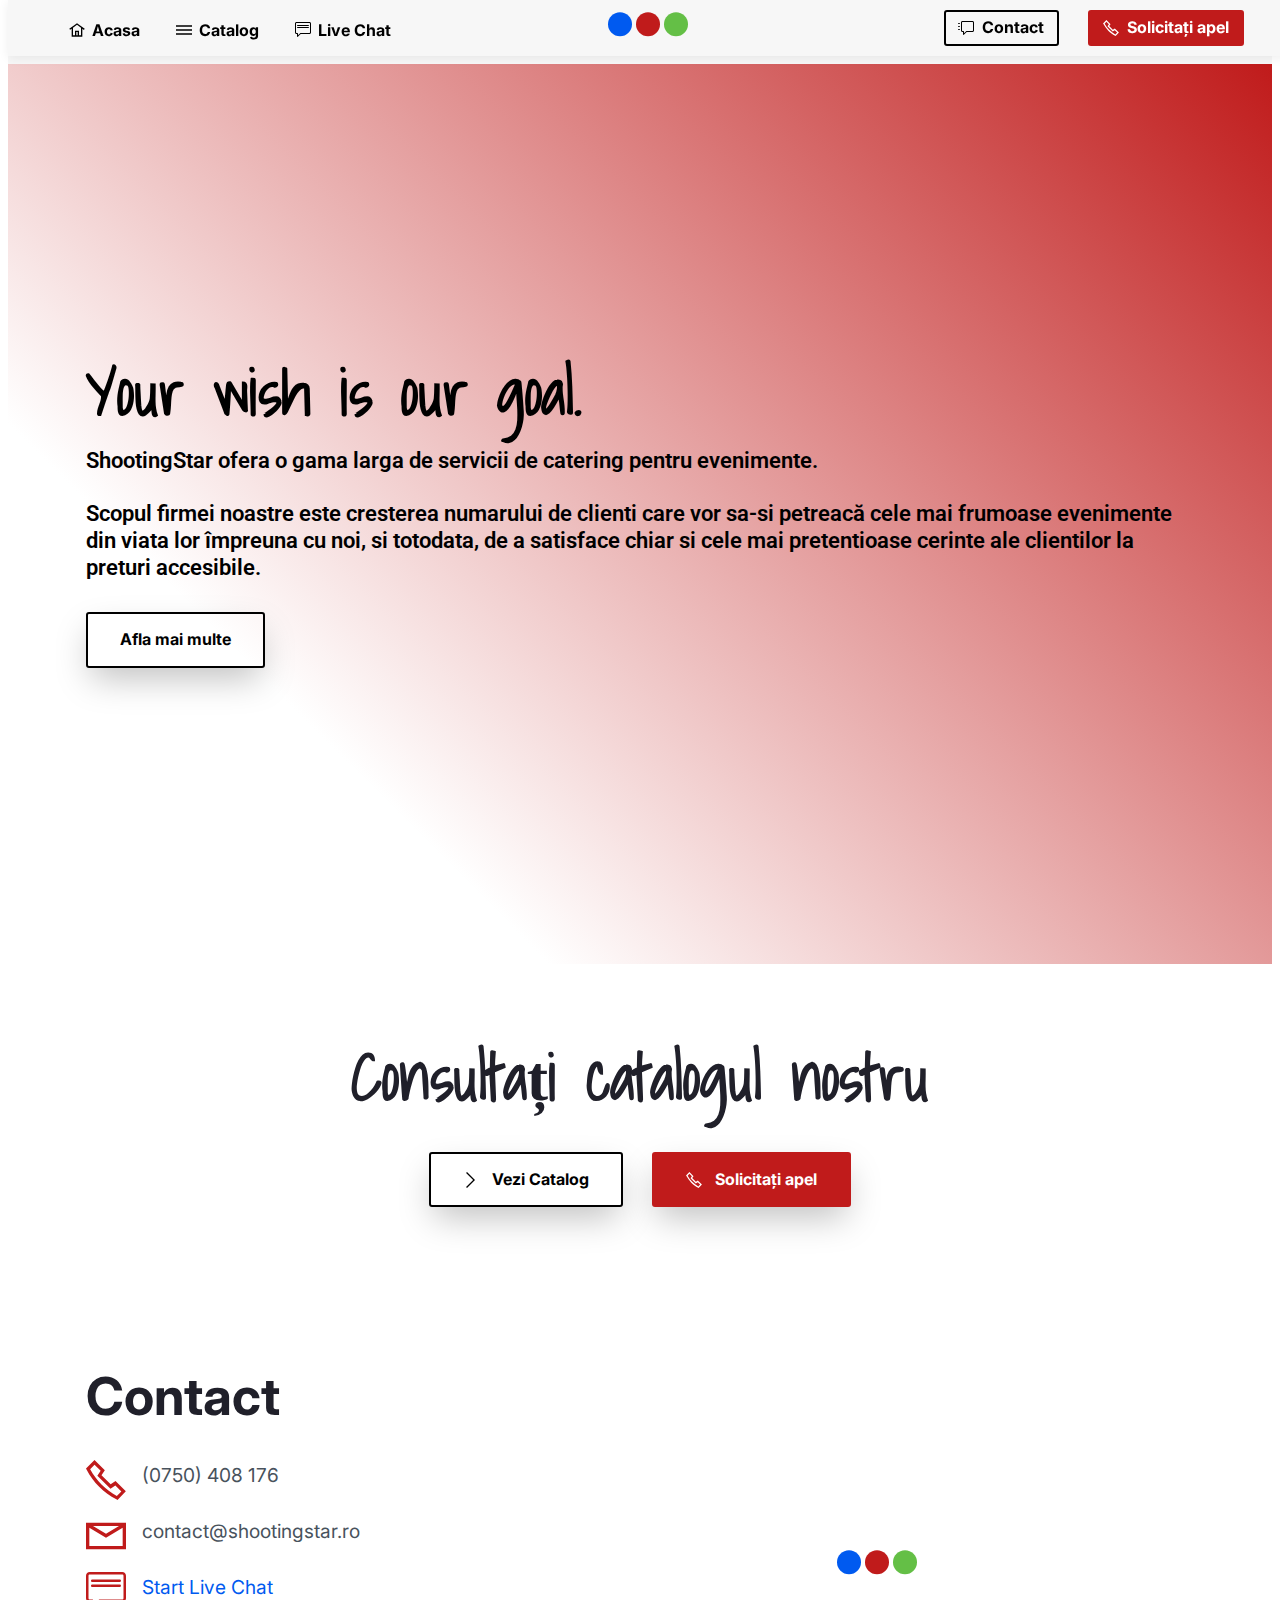
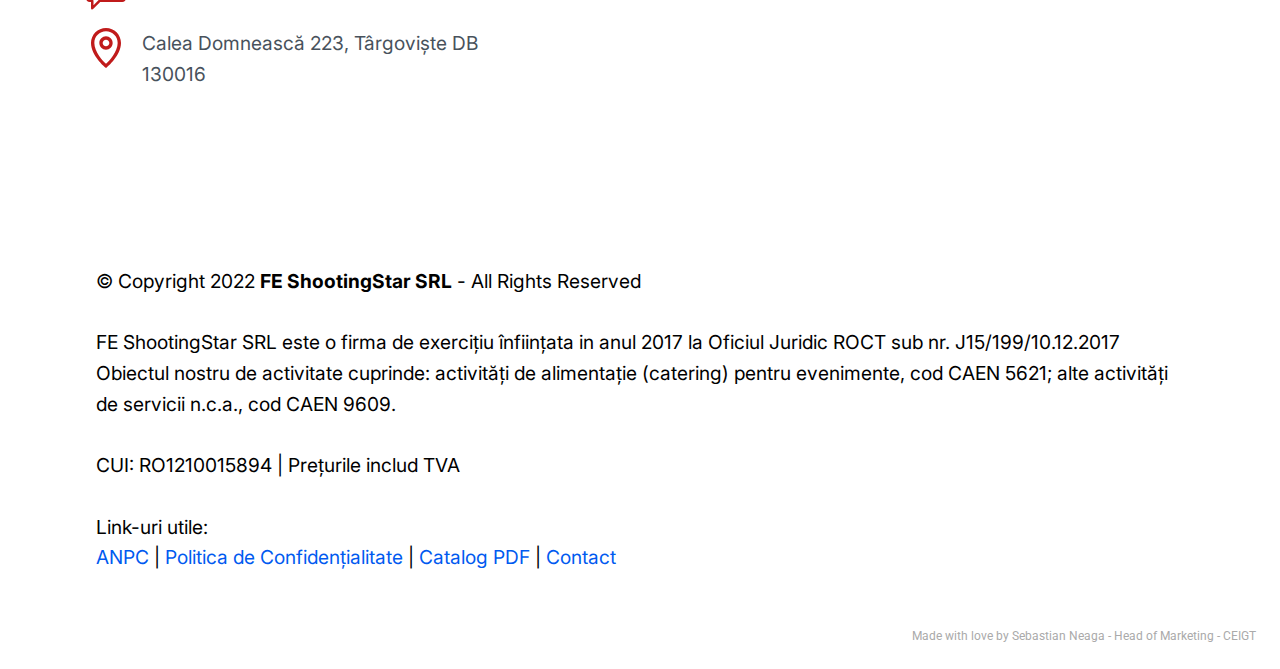
==== commit 9d630fba: "Fe Update" ====
--- a/index.html
+++ b/index.html
@@ -41,17 +41,17 @@
 
 
             <ul class="navbar-nav nav-dropdown" data-app-modern-menu="true"><li class="nav-item">
-                    <a class="nav-link link text-black text-primary display-4" href="https://shootingstarevents.com"><span class="mobi-mbri mobi-mbri-home mbr-iconfont mbr-iconfont-btn"><svg xmlns="http://www.w3.org/2000/svg" viewBox="0 0 24 24" fill="currentColor" width="100%" height="100%"><path d="M12 1.8L.4 10.2l1.2 1.6L4 10.1V22h16V10.1l2.4 1.8 1.2-1.6L12 1.8zM13 20h-2v-5h2v5zm5 0h-3v-7H9v7H6V8.6l6-4.4 6 4.4V20z"></path></svg></span>&nbsp;Acasa</a>
-                </li><li class="nav-item"><a class="nav-link link text-black text-primary display-4" href="https://shootingstarevents.com/catalog"><span class="mobi-mbri mobi-mbri-menu mbr-iconfont mbr-iconfont-btn"><svg xmlns="http://www.w3.org/2000/svg" viewBox="0 0 24 24" fill="currentColor" width="100%" height="100%"><path d="M24 5v2H0V5h24zM0 13h24v-2H0v2zm0 6h24v-2H0v2z"></path></svg></span>&nbsp;Catalog</a></li><li class="nav-item"><a class="nav-link link text-black text-primary display-4" href="https://shootingstarevents.com/chat" target="_blank"><span class="mbrib-chat mbr-iconfont mbr-iconfont-btn"><svg version="1.1" xmlns="http://www.w3.org/2000/svg" width="100%" height="100%" viewBox="0 0 32 32" fill="currentColor">
+                    <a class="nav-link link text-black text-primary display-4" href="https://shootingstar.ro"><span class="mobi-mbri mobi-mbri-home mbr-iconfont mbr-iconfont-btn"><svg xmlns="http://www.w3.org/2000/svg" viewBox="0 0 24 24" fill="currentColor" width="100%" height="100%"><path d="M12 1.8L.4 10.2l1.2 1.6L4 10.1V22h16V10.1l2.4 1.8 1.2-1.6L12 1.8zM13 20h-2v-5h2v5zm5 0h-3v-7H9v7H6V8.6l6-4.4 6 4.4V20z"></path></svg></span>&nbsp;Acasa</a>
+                </li><li class="nav-item"><a class="nav-link link text-black text-primary display-4" href="https://shootingstar.ro/catalog"><span class="mobi-mbri mobi-mbri-menu mbr-iconfont mbr-iconfont-btn"><svg xmlns="http://www.w3.org/2000/svg" viewBox="0 0 24 24" fill="currentColor" width="100%" height="100%"><path d="M24 5v2H0V5h24zM0 13h24v-2H0v2zm0 6h24v-2H0v2z"></path></svg></span>&nbsp;Catalog</a></li><li class="nav-item"><a class="nav-link link text-black text-primary display-4" href="https://shootingstar.ro/chat" target="_blank"><span class="mbrib-chat mbr-iconfont mbr-iconfont-btn"><svg version="1.1" xmlns="http://www.w3.org/2000/svg" width="100%" height="100%" viewBox="0 0 32 32" fill="currentColor">
 
 <path d="M5 10h22c1.348 0 1.312 2 0 2h-22c-1.36 0-1.28-2 0-2zM5 6h22c1.348 0 1.312 2 0 2h-22c-1.36 0-1.28-2 0-2zM3 0c-1.644 0-3 1.356-3 3v18c0 1.644 1.356 3 3 3h1v5c0 0.906 1.052 1.32 1.688 0.688l5.688-5.688h17.624c1.644 0 3-1.356 3-3v-18c0-1.644-1.356-3-3-3zM3 2h26c0.572 0 1 0.428 1 1v18c0 0.572-0.428 1-1 1h-18c-0.25 0-0.5 0.084-0.688 0.25l-4.312 4.31v-3.56c0-0.524-0.476-1-1-1h-2c-0.572 0-1-0.428-1-1v-18c0-0.572 0.428-1 1-1z"></path>
 </svg></span>&nbsp;Live Chat</a></li></ul>
 
-            <div class="navbar-buttons mbr-section-btn align-center"><a class="btn btn-sm btn-black-outline display-4" href="https://shootingstarevents.com/contact"><span class="mbrib-help mbr-iconfont mbr-iconfont-btn"><svg version="1.1" xmlns="http://www.w3.org/2000/svg" width="100%" height="100%" viewBox="0 0 32 32" fill="currentColor">
+            <div class="navbar-buttons mbr-section-btn align-center"><a class="btn btn-sm btn-black-outline display-4" href="https://shootingstar.ro/contact"><span class="mbrib-help mbr-iconfont mbr-iconfont-btn"><svg version="1.1" xmlns="http://www.w3.org/2000/svg" width="100%" height="100%" viewBox="0 0 32 32" fill="currentColor">
 
 <path d="M1 18h2c1.34 0 1.336 2 0 2h-2c-1.324 0-1.344-2 0-2zM1 12h2c1.34 0 1.336 2 0 2h-2c-1.324 0-1.344-2 0-2zM1 6h2c1.34 0 1.336 2 0 2h-2c-1.324 0-1.344-2 0-2zM6 5v16c0 2.35 1.8 3 4 3v5c0.030 0.764 1.134 1.214 1.688 0.688l5.686-5.688h11.626c1.644 0 3-1.354 3-3v-16c0-1.644-1.356-3-3-3h-20c-1.784 0-3 1.356-3 3zM9 4h20c0.572 0 1 0.428 1 1v16c0 0.572-0.428 1-1 1h-12c-0.25 0-0.5 0.084-0.688 0.25l-4.312 4.31v-3.56c0-0.524-0.476-1-1-1-1.748 0-3-0.020-3-1v-16c0-0.572 0.428-1 1-1z"></path>
 </svg></span>
-                  Contact</a> <a class="btn btn-sm btn-secondary display-4" href="https://shootingstarevents.com/contact"><span class="mobi-mbri mobi-mbri-phone mbr-iconfont mbr-iconfont-btn"><svg xmlns="http://www.w3.org/2000/svg" viewBox="0 0 24 24" fill="currentColor" width="100%" height="100%"><path d="M18.9 24l-.7-.4C14.4 21.5 11 19.1 7.9 16 4.9 13 2.4 9.6.4 5.8L0 5.1 5.1 0l6.2 6.2-2 2.9 5.5 5.5 2.9-2 6.2 6.2-5 5.2zm-9.6-9.3c2.8 2.7 5.8 5 9.2 6.9l2.7-2.7-3.6-3.6-2.9 2-7.9-7.9 2-2.9-3.7-3.7-2.6 2.7c1.9 3.4 4.1 6.4 6.8 9.2z"></path></svg></span>
+                  Contact</a> <a class="btn btn-sm btn-secondary display-4" href="https://shootingstar.ro/contact"><span class="mobi-mbri mobi-mbri-phone mbr-iconfont mbr-iconfont-btn"><svg xmlns="http://www.w3.org/2000/svg" viewBox="0 0 24 24" fill="currentColor" width="100%" height="100%"><path d="M18.9 24l-.7-.4C14.4 21.5 11 19.1 7.9 16 4.9 13 2.4 9.6.4 5.8L0 5.1 5.1 0l6.2 6.2-2 2.9 5.5 5.5 2.9-2 6.2 6.2-5 5.2zm-9.6-9.3c2.8 2.7 5.8 5 9.2 6.9l2.7-2.7-3.6-3.6-2.9 2-7.9-7.9 2-2.9-3.7-3.7-2.6 2.7c1.9 3.4 4.1 6.4 6.8 9.2z"></path></svg></span>
                   Solicitați apel</a></div>
       </div>
     </amp-sidebar>
@@ -72,24 +72,24 @@
                                     <em></em>
                                     <em></em>
                                 </div></div>
-                  <a href="https://shootingstarevents.com"></a>
+                  <a href="https://shootingstar.ro"></a>
               </amp-img>
           </span>
           </div>
       <div class="collapse navbar-collapse" id="navbarSupportedContent">
 
             <ul class="navbar-nav nav-dropdown" data-app-modern-menu="true"><li class="nav-item">
-                    <a class="nav-link link text-black text-primary display-4" href="https://shootingstarevents.com"><span class="mobi-mbri mobi-mbri-home mbr-iconfont mbr-iconfont-btn"><svg xmlns="http://www.w3.org/2000/svg" viewBox="0 0 24 24" fill="currentColor" width="100%" height="100%"><path d="M12 1.8L.4 10.2l1.2 1.6L4 10.1V22h16V10.1l2.4 1.8 1.2-1.6L12 1.8zM13 20h-2v-5h2v5zm5 0h-3v-7H9v7H6V8.6l6-4.4 6 4.4V20z"></path></svg></span>&nbsp;Acasa</a>
-                </li><li class="nav-item"><a class="nav-link link text-black text-primary display-4" href="https://shootingstarevents.com/catalog"><span class="mobi-mbri mobi-mbri-menu mbr-iconfont mbr-iconfont-btn"><svg xmlns="http://www.w3.org/2000/svg" viewBox="0 0 24 24" fill="currentColor" width="100%" height="100%"><path d="M24 5v2H0V5h24zM0 13h24v-2H0v2zm0 6h24v-2H0v2z"></path></svg></span>&nbsp;Catalog</a></li><li class="nav-item"><a class="nav-link link text-black text-primary display-4" href="https://shootingstarevents.com/chat" target="_blank"><span class="mbrib-chat mbr-iconfont mbr-iconfont-btn"><svg version="1.1" xmlns="http://www.w3.org/2000/svg" width="100%" height="100%" viewBox="0 0 32 32" fill="currentColor">
+                    <a class="nav-link link text-black text-primary display-4" href="https://shootingstar.ro"><span class="mobi-mbri mobi-mbri-home mbr-iconfont mbr-iconfont-btn"><svg xmlns="http://www.w3.org/2000/svg" viewBox="0 0 24 24" fill="currentColor" width="100%" height="100%"><path d="M12 1.8L.4 10.2l1.2 1.6L4 10.1V22h16V10.1l2.4 1.8 1.2-1.6L12 1.8zM13 20h-2v-5h2v5zm5 0h-3v-7H9v7H6V8.6l6-4.4 6 4.4V20z"></path></svg></span>&nbsp;Acasa</a>
+                </li><li class="nav-item"><a class="nav-link link text-black text-primary display-4" href="https://shootingstar.ro/catalog"><span class="mobi-mbri mobi-mbri-menu mbr-iconfont mbr-iconfont-btn"><svg xmlns="http://www.w3.org/2000/svg" viewBox="0 0 24 24" fill="currentColor" width="100%" height="100%"><path d="M24 5v2H0V5h24zM0 13h24v-2H0v2zm0 6h24v-2H0v2z"></path></svg></span>&nbsp;Catalog</a></li><li class="nav-item"><a class="nav-link link text-black text-primary display-4" href="https://shootingstar.ro/chat" target="_blank"><span class="mbrib-chat mbr-iconfont mbr-iconfont-btn"><svg version="1.1" xmlns="http://www.w3.org/2000/svg" width="100%" height="100%" viewBox="0 0 32 32" fill="currentColor">
 
 <path d="M5 10h22c1.348 0 1.312 2 0 2h-22c-1.36 0-1.28-2 0-2zM5 6h22c1.348 0 1.312 2 0 2h-22c-1.36 0-1.28-2 0-2zM3 0c-1.644 0-3 1.356-3 3v18c0 1.644 1.356 3 3 3h1v5c0 0.906 1.052 1.32 1.688 0.688l5.688-5.688h17.624c1.644 0 3-1.356 3-3v-18c0-1.644-1.356-3-3-3zM3 2h26c0.572 0 1 0.428 1 1v18c0 0.572-0.428 1-1 1h-18c-0.25 0-0.5 0.084-0.688 0.25l-4.312 4.31v-3.56c0-0.524-0.476-1-1-1h-2c-0.572 0-1-0.428-1-1v-18c0-0.572 0.428-1 1-1z"></path>
 </svg></span>&nbsp;Live Chat</a></li></ul>
 
-            <div class="navbar-buttons mbr-section-btn align-center"><a class="btn btn-sm btn-black-outline display-4" href="https://shootingstarevents.com/contact"><span class="mbrib-help mbr-iconfont mbr-iconfont-btn"><svg version="1.1" xmlns="http://www.w3.org/2000/svg" width="100%" height="100%" viewBox="0 0 32 32" fill="currentColor">
+            <div class="navbar-buttons mbr-section-btn align-center"><a class="btn btn-sm btn-black-outline display-4" href="https://shootingstar.ro/contact"><span class="mbrib-help mbr-iconfont mbr-iconfont-btn"><svg version="1.1" xmlns="http://www.w3.org/2000/svg" width="100%" height="100%" viewBox="0 0 32 32" fill="currentColor">
 
 <path d="M1 18h2c1.34 0 1.336 2 0 2h-2c-1.324 0-1.344-2 0-2zM1 12h2c1.34 0 1.336 2 0 2h-2c-1.324 0-1.344-2 0-2zM1 6h2c1.34 0 1.336 2 0 2h-2c-1.324 0-1.344-2 0-2zM6 5v16c0 2.35 1.8 3 4 3v5c0.030 0.764 1.134 1.214 1.688 0.688l5.686-5.688h11.626c1.644 0 3-1.354 3-3v-16c0-1.644-1.356-3-3-3h-20c-1.784 0-3 1.356-3 3zM9 4h20c0.572 0 1 0.428 1 1v16c0 0.572-0.428 1-1 1h-12c-0.25 0-0.5 0.084-0.688 0.25l-4.312 4.31v-3.56c0-0.524-0.476-1-1-1-1.748 0-3-0.020-3-1v-16c0-0.572 0.428-1 1-1z"></path>
 </svg></span>
-                  Contact</a> <a class="btn btn-sm btn-secondary display-4" href="https://shootingstarevents.com/contact"><span class="mobi-mbri mobi-mbri-phone mbr-iconfont mbr-iconfont-btn"><svg xmlns="http://www.w3.org/2000/svg" viewBox="0 0 24 24" fill="currentColor" width="100%" height="100%"><path d="M18.9 24l-.7-.4C14.4 21.5 11 19.1 7.9 16 4.9 13 2.4 9.6.4 5.8L0 5.1 5.1 0l6.2 6.2-2 2.9 5.5 5.5 2.9-2 6.2 6.2-5 5.2zm-9.6-9.3c2.8 2.7 5.8 5 9.2 6.9l2.7-2.7-3.6-3.6-2.9 2-7.9-7.9 2-2.9-3.7-3.7-2.6 2.7c1.9 3.4 4.1 6.4 6.8 9.2z"></path></svg></span>
+                  Contact</a> <a class="btn btn-sm btn-secondary display-4" href="https://shootingstar.ro/contact"><span class="mobi-mbri mobi-mbri-phone mbr-iconfont mbr-iconfont-btn"><svg xmlns="http://www.w3.org/2000/svg" viewBox="0 0 24 24" fill="currentColor" width="100%" height="100%"><path d="M18.9 24l-.7-.4C14.4 21.5 11 19.1 7.9 16 4.9 13 2.4 9.6.4 5.8L0 5.1 5.1 0l6.2 6.2-2 2.9 5.5 5.5 2.9-2 6.2 6.2-5 5.2zm-9.6-9.3c2.8 2.7 5.8 5 9.2 6.9l2.7-2.7-3.6-3.6-2.9 2-7.9-7.9 2-2.9-3.7-3.7-2.6 2.7c1.9 3.4 4.1 6.4 6.8 9.2z"></path></svg></span>
                   Solicitați apel</a></div>
       </div>
 
@@ -141,8 +141,8 @@
 
     <div class="container">
         <div class="mbr-row mbr-jc-c">
-            <div class="mbr-section-btn mbr-col-md-12 mbr-col-sm-12 mbr-col-lg-8 align-center"><a class="btn btn-black-outline display-4" href="https://shootingstarevents.com/catalog"><span class="mobi-mbri mobi-mbri-arrow-next mbr-iconfont mbr-iconfont-btn"><svg xmlns="http://www.w3.org/2000/svg" viewBox="0 0 24 24" fill="currentColor" width="100%" height="100%"><path d="M4.6 22.6L15.2 12 4.6 1.4 6 0l12 12L6 24z"></path></svg></span>Vezi Catalog</a>
-                <a class="btn btn-secondary display-4" href="https://shootingstarevents.com/contact"><span class="mobi-mbri mobi-mbri-phone mbr-iconfont mbr-iconfont-btn"><svg xmlns="http://www.w3.org/2000/svg" viewBox="0 0 24 24" fill="currentColor" width="100%" height="100%"><path d="M18.9 24l-.7-.4C14.4 21.5 11 19.1 7.9 16 4.9 13 2.4 9.6.4 5.8L0 5.1 5.1 0l6.2 6.2-2 2.9 5.5 5.5 2.9-2 6.2 6.2-5 5.2zm-9.6-9.3c2.8 2.7 5.8 5 9.2 6.9l2.7-2.7-3.6-3.6-2.9 2-7.9-7.9 2-2.9-3.7-3.7-2.6 2.7c1.9 3.4 4.1 6.4 6.8 9.2z"></path></svg></span>Solicitați apel</a></div>
+            <div class="mbr-section-btn mbr-col-md-12 mbr-col-sm-12 mbr-col-lg-8 align-center"><a class="btn btn-black-outline display-4" href="https://shootingstar.ro/catalog"><span class="mobi-mbri mobi-mbri-arrow-next mbr-iconfont mbr-iconfont-btn"><svg xmlns="http://www.w3.org/2000/svg" viewBox="0 0 24 24" fill="currentColor" width="100%" height="100%"><path d="M4.6 22.6L15.2 12 4.6 1.4 6 0l12 12L6 24z"></path></svg></span>Vezi Catalog</a>
+                <a class="btn btn-secondary display-4" href="https://shootingstar.ro/contact"><span class="mobi-mbri mobi-mbri-phone mbr-iconfont mbr-iconfont-btn"><svg xmlns="http://www.w3.org/2000/svg" viewBox="0 0 24 24" fill="currentColor" width="100%" height="100%"><path d="M18.9 24l-.7-.4C14.4 21.5 11 19.1 7.9 16 4.9 13 2.4 9.6.4 5.8L0 5.1 5.1 0l6.2 6.2-2 2.9 5.5 5.5 2.9-2 6.2 6.2-5 5.2zm-9.6-9.3c2.8 2.7 5.8 5 9.2 6.9l2.7-2.7-3.6-3.6-2.9 2-7.9-7.9 2-2.9-3.7-3.7-2.6 2.7c1.9 3.4 4.1 6.4 6.8 9.2z"></path></svg></span>Solicitați apel</a></div>
         </div>
     </div>
 </section>
@@ -186,7 +186,7 @@
                         <div class="iconfont-wrapper">
                             <span class="mbr-iconfont mobi-mbri-letter mobi-mbri"><svg xmlns="http://www.w3.org/2000/svg" viewBox="0 0 24 24" fill="currentColor" width="100%" height="100%"><path d="M0 4v16h24V4H0zm19.8 2L12 10.7 4.2 6h15.6zM2 18V7l10 6 10-6v11H2z"></path></svg></span>
                         </div>
-                        <p class="mbr-fonts-style list-item-text display-7">contact@shootingstarevents.com</p>
+                        <p class="mbr-fonts-style list-item-text display-7">contact@shootingstar.ro</p>
                     </div>
 
                     <div class="list-item mbr-flex mbr-pb-2">
@@ -196,7 +196,7 @@
 <path d="M5 10h22c1.348 0 1.312 2 0 2h-22c-1.36 0-1.28-2 0-2zM5 6h22c1.348 0 1.312 2 0 2h-22c-1.36 0-1.28-2 0-2zM3 0c-1.644 0-3 1.356-3 3v18c0 1.644 1.356 3 3 3h1v5c0 0.906 1.052 1.32 1.688 0.688l5.688-5.688h17.624c1.644 0 3-1.356 3-3v-18c0-1.644-1.356-3-3-3zM3 2h26c0.572 0 1 0.428 1 1v18c0 0.572-0.428 1-1 1h-18c-0.25 0-0.5 0.084-0.688 0.25l-4.312 4.31v-3.56c0-0.524-0.476-1-1-1h-2c-0.572 0-1-0.428-1-1v-18c0-0.572 0.428-1 1-1z"></path>
 </svg></span>
                         </div>
-                        <p class="mbr-fonts-style list-item-text display-7"><a href="https://shootingstarevents.com/chat" class="text-primary" target="_blank">Start Live Chat</a></p>
+                        <p class="mbr-fonts-style list-item-text display-7"><a href="https://shootingstar.ro/chat" class="text-primary" target="_blank">Start Live Chat</a></p>
                     </div>
 
                     <div class="list-item mbr-flex last-child">
@@ -228,7 +228,7 @@
     <div class="container">
         <div class="align-center mbr-p-1">
             <p class="mbr-text mbr-white mbr-fonts-style display-7">
-                © Copyright 2022 <strong>FE ShootingStar SRL</strong> - All Rights Reserved<br><br>FE ShootingStar SRL este o firma de exercițiu înființata in anul 2017 la Oficiul Juridic ROCT sub nr. J15/199/10.12.2017<br>Obiectul nostru de activitate cuprinde: activități de alimentație (catering) pentru evenimente, cod CAEN 5621; alte activități de servicii n.c.a., cod CAEN 9609.<br><br>CUI: RO1210015894 | Prețurile includ TVA<br><br>Link-uri utile:<br><a href="https://anpc.ro" class="text-primary" target="_blank">ANPC</a> |&nbsp;<a href="https://shootingstarevents.com/privacy-policy" class="text-primary" target="_blank">Politica de Confidențialitate</a> |&nbsp;<a href="https://shootingstarevents.com/catalog.pdf" class="text-primary" target="_blank">Catalog PDF</a> | <a href="https://shootingstarevents.com/contact" class="text-primary" target="_blank">Contact</a></p>
+                © Copyright 2022 <strong>FE ShootingStar SRL</strong> - All Rights Reserved<br><br>FE ShootingStar SRL este o firma de exercițiu înființata in anul 2017 la Oficiul Juridic ROCT sub nr. J15/199/10.12.2017<br>Obiectul nostru de activitate cuprinde: activități de alimentație (catering) pentru evenimente, cod CAEN 5621; alte activități de servicii n.c.a., cod CAEN 9609.<br><br>CUI: RO1210015894 | Prețurile includ TVA<br><br>Link-uri utile:<br><a href="https://anpc.ro" class="text-primary" target="_blank">ANPC</a> |&nbsp;<a href="https://shootingstar.ro/privacy-policy" class="text-primary" target="_blank">Politica de Confidențialitate</a> |&nbsp;<a href="https://shootingstar.ro/catalog.pdf" class="text-primary" target="_blank">Catalog PDF</a> | <a href="https://shootingstar.ro/contact" class="text-primary" target="_blank">Contact</a></p>
         </div>
     </div>
 </section><section style="background-color: #fff; font-family: -apple-system, BlinkMacSystemFont, 'Segoe UI', 'Roboto', 'Helvetica Neue', Arial, sans-serif; color:#aaa; font-size:12px; padding: 0; align-items: center; display: flex;"><a href="https://ceigt.wordpress.com" style="flex: 1 1; height: 3rem; padding-left: 1rem;"></a><p style="flex: 0 0 auto; margin:0; padding-right:1rem;">Made with love by Sebastian Neaga - Head of Marketing - <a href="https://ceigt.wordpress.com" style="color:#aaa;">CEIGT</a></p></section>
